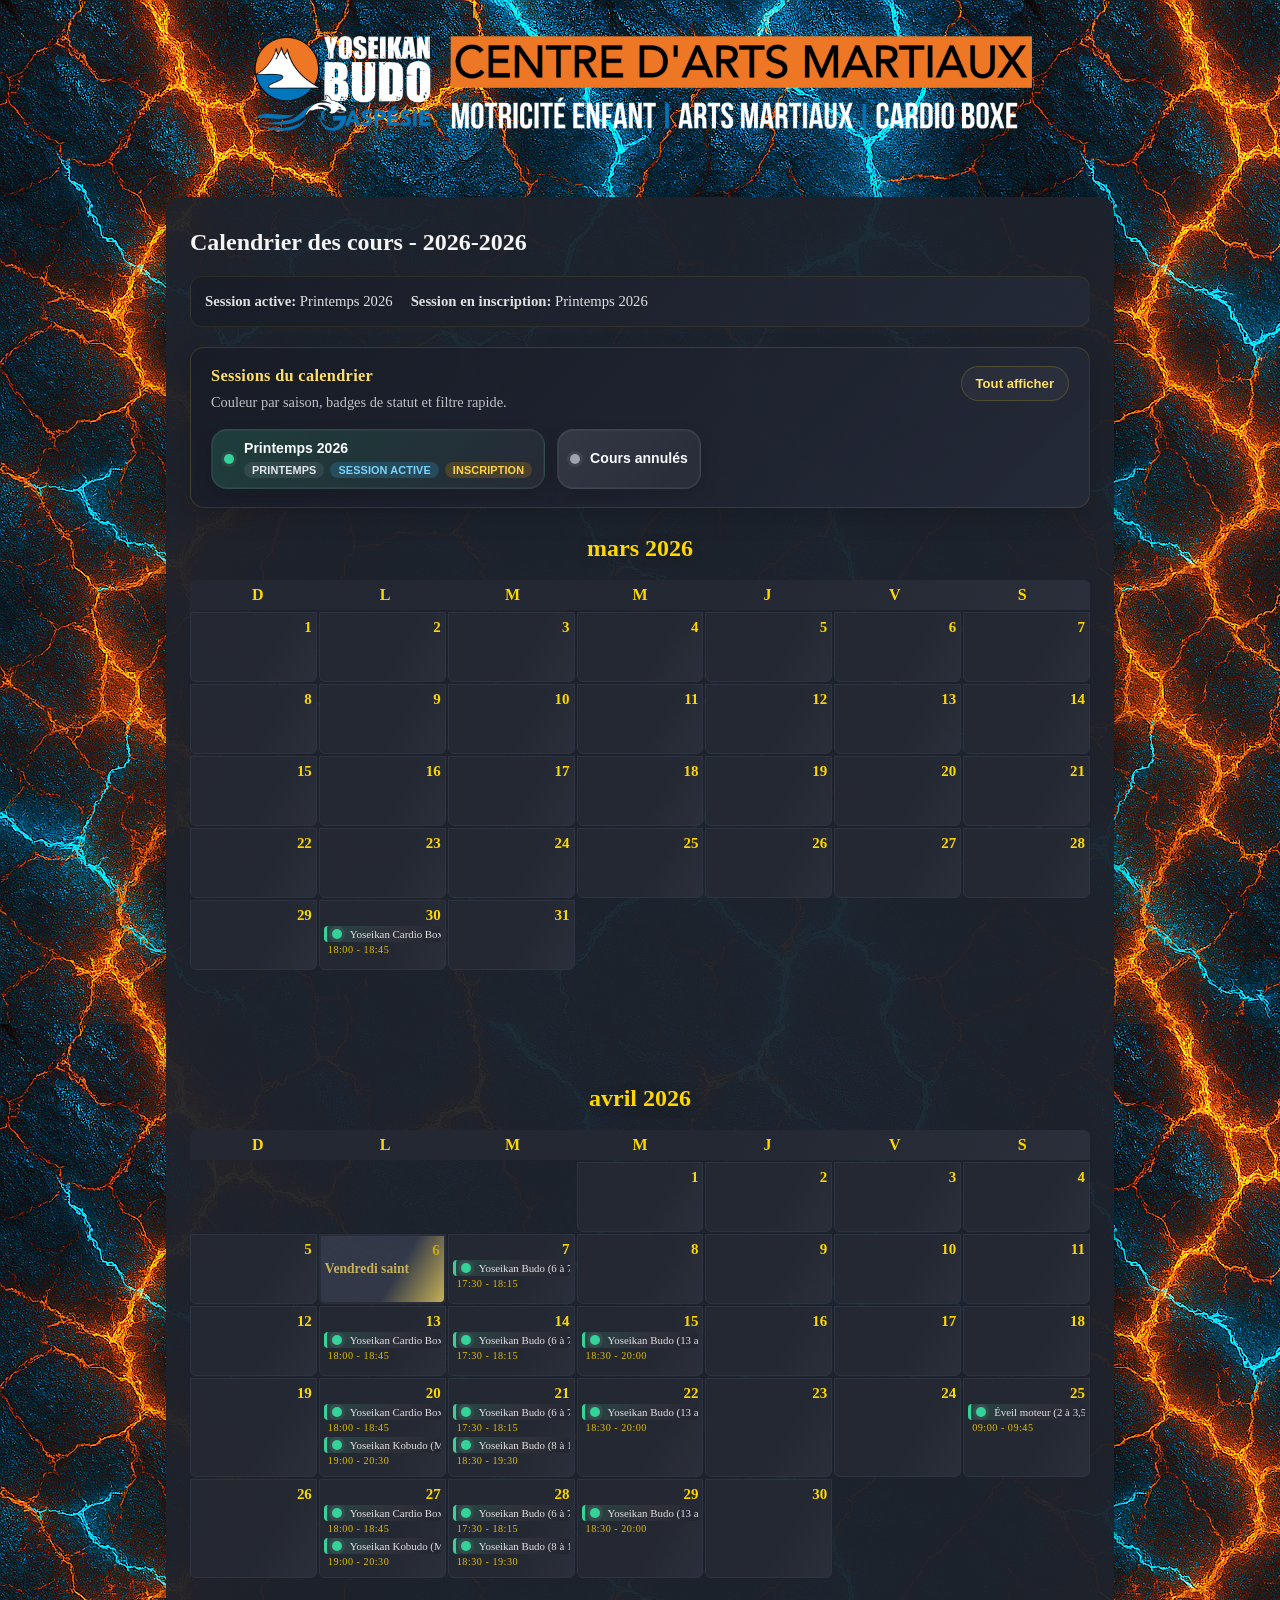
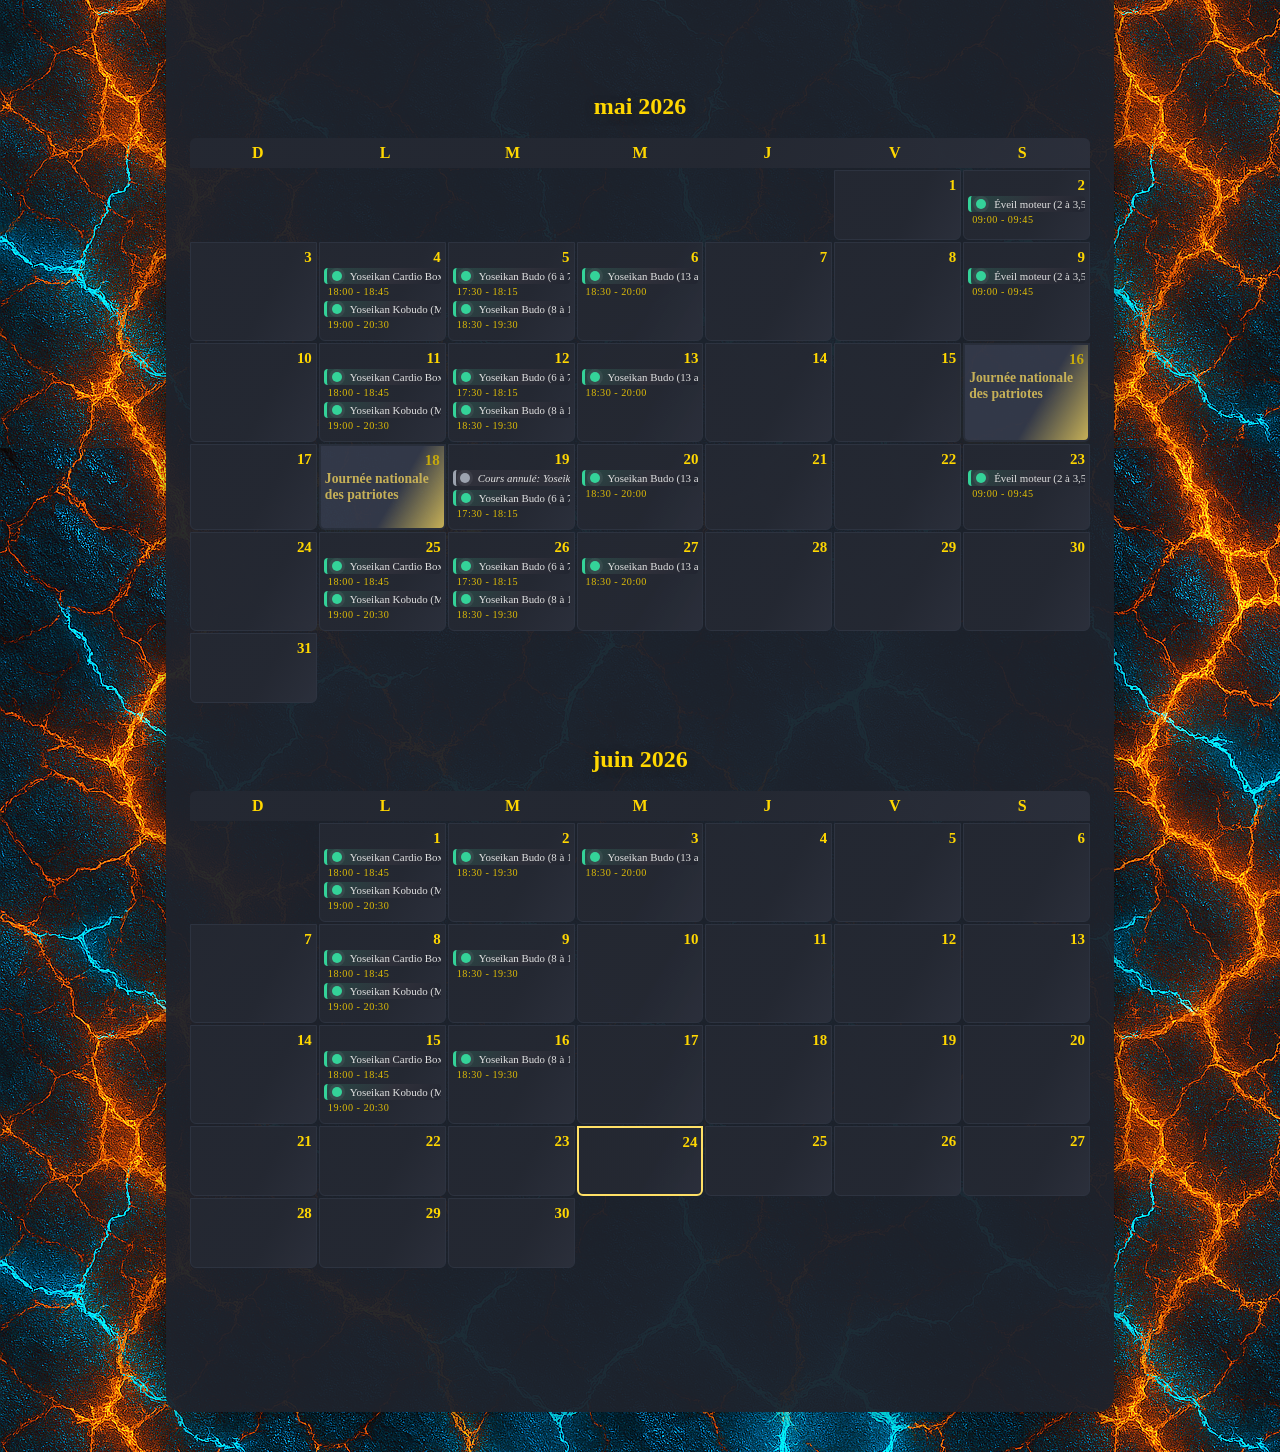
==== calendrier.html @ 29672691 "Mise à jour de la page calendrier.html" ====
<!DOCTYPE html>
<html lang="fr">
<head>
    <meta charset="UTF-8">
    <meta name="viewport" content="width=device-width, initial-scale=1">
    <title>Calendrier des cours - Printemps 2026</title>
    <link href="https://fonts.googleapis.com/css?family=Roboto:400,700&amp;display=swap" rel="stylesheet">

    <link rel="stylesheet" href="https://ybudoka.github.io/ybgaspesie/styles.css">
    <script>function showCourseModal(nomCours, heures, lieu, description) {
    const oldOverlay = document.getElementById('modal-overlay');
    if (oldOverlay) oldOverlay.remove();
    const overlay = document.createElement('div');
    overlay.id = 'modal-overlay';
    overlay.className = 'modal-overlay';
    const modal = document.createElement('div');
    modal.className = 'modal-content';
    let modalContent = '<button class="modal-close" id="modal-close-btn">&times;</button><div><h2>' + nomCours + '</h2>';
    if (heures) modalContent += '<p><strong>Heures :</strong> ' + heures + '</p>';
    if (lieu) modalContent += '<p><strong>Lieu :</strong> ' + lieu + '</p>';
    modalContent += '</div>';
    modal.innerHTML = modalContent;
    overlay.addEventListener('click', function() { overlay.remove(); });
    modal.addEventListener('click', function(e) { e.stopPropagation(); });
    setTimeout(function() {
      const closeBtn = document.getElementById('modal-close-btn');
      if (closeBtn) closeBtn.addEventListener('click', function(e) { e.stopPropagation(); overlay.remove(); });
    }, 10);
    overlay.appendChild(modal);
    document.body.appendChild(overlay);
  }</script><script>function setupCalendarLegendFilters() {
    var toggleButtons = Array.prototype.slice.call(document.querySelectorAll('.calendar-legend-toggle[data-session-slug], .calendar-legend-toggle[data-filter-type="cancelled"]'));
    var resetButton = document.querySelector('.calendar-filter-reset');
    var courseEntries = Array.prototype.slice.call(document.querySelectorAll('.course-entry[data-session-slug], .course-entry.course-entry-cancelled'));
    if (!toggleButtons.length || !courseEntries.length) return;

    var hiddenSessions = {};
    var hideCancelled = false;

    function updateFilterState() {
      toggleButtons.forEach(function(button) {
        var filterType = button.getAttribute('data-filter-type') || '';
        if (filterType === 'cancelled') {
          var cancelledVisible = !hideCancelled;
          button.classList.toggle('is-selected', cancelledVisible);
          button.classList.toggle('is-muted', !cancelledVisible);
          button.setAttribute('aria-pressed', cancelledVisible ? 'true' : 'false');
          return;
        }

        var slug = button.getAttribute('data-session-slug') || '';
        var isVisible = !hiddenSessions[slug];
        button.classList.toggle('is-selected', isVisible);
        button.classList.toggle('is-muted', !isVisible);
        button.setAttribute('aria-pressed', isVisible ? 'true' : 'false');
      });

      courseEntries.forEach(function(entry) {
        if (entry.classList.contains('course-entry-cancelled')) {
          entry.classList.toggle('session-dimmed', hideCancelled);
          return;
        }
        var slug = entry.getAttribute('data-session-slug') || '';
        var isDimmed = !!hiddenSessions[slug];
        entry.classList.toggle('session-dimmed', isDimmed);
      });
    }

    toggleButtons.forEach(function(button) {
      button.addEventListener('click', function() {
        var filterType = button.getAttribute('data-filter-type') || '';
        if (filterType === 'cancelled') {
          hideCancelled = !hideCancelled;
          updateFilterState();
          return;
        }

        var slug = button.getAttribute('data-session-slug') || '';
        hiddenSessions[slug] = !hiddenSessions[slug];
        updateFilterState();
      });
    });

    if (resetButton) {
      resetButton.addEventListener('click', function() {
        hiddenSessions = {};
        hideCancelled = false;
        updateFilterState();
      });
    }

    updateFilterState();
  }
  if (document.readyState === 'loading') {
    document.addEventListener('DOMContentLoaded', setupCalendarLegendFilters);
  } else {
    setupCalendarLegendFilters();
  }</script>
</head>
<body>
    <div style="text-align: center; margin-top: 20px;">
      <img src="baniere-site.png" alt="Logo YBG" style="max-width: 100%; height: auto; width: 100%; max-width: 800px; border-radius: 8px; box-shadow: 0 2px 12px rgba(0,0,0,0.15);">
    </div>
    <div class="container" style="position: relative; z-index: 1;">
        <h2>Calendrier des cours - 2026-2026</h2><div class="calendar-session-meta">
      <p><strong>Session active:</strong> Printemps 2026</p>
      <p><strong>Session en inscription:</strong> Printemps 2026</p>
    </div>
        <section class="calendar-legend" aria-label="Légende des sessions"><div class="calendar-legend-header"><div><h3>Sessions du calendrier</h3><p>Couleur par saison, badges de statut et filtre rapide.</p></div><button type="button" class="calendar-filter-reset">Tout afficher</button></div><div class="calendar-legend-list"><button type="button" class="calendar-legend-item calendar-legend-toggle is-selected" data-session-slug="printemps-2026" style="--session-accent:#34d399; --session-accent-soft:rgba(52, 211, 153, 0.18);" aria-pressed="true">
      <span class="calendar-legend-dot" aria-hidden="true"></span>
      <span class="calendar-legend-content">
        <span class="calendar-legend-label">Printemps 2026</span>
        <span class="calendar-legend-meta"><span class="calendar-legend-season">Printemps</span><span class="calendar-legend-badge is-active">Session active</span><span class="calendar-legend-badge is-inscription">Inscription</span></span>
      </span>
    </button><button type="button" class="calendar-legend-item calendar-legend-toggle is-selected calendar-legend-item-cancelled" data-filter-type="cancelled" aria-pressed="true">
    <span class="calendar-legend-dot" aria-hidden="true"></span>
    <span class="calendar-legend-content">
      <span class="calendar-legend-label">Cours annulés</span>
    </span>
  </button></div></section><div class="responsive-calendar"><div class="month-container">
      <h2>mars 2026</h2>
      <div class="calendar-header">
        <div>D</div><div>L</div><div>M</div><div>M</div><div>J</div><div>V</div><div>S</div>
      </div><div class="calendar-grid"><div class="calendar-cell"><div class="day-no">1</div></div><div class="calendar-cell"><div class="day-no">2</div></div><div class="calendar-cell"><div class="day-no">3</div></div><div class="calendar-cell"><div class="day-no">4</div></div><div class="calendar-cell"><div class="day-no">5</div></div><div class="calendar-cell"><div class="day-no">6</div></div><div class="calendar-cell"><div class="day-no">7</div></div><div class="calendar-cell"><div class="day-no">8</div></div><div class="calendar-cell"><div class="day-no">9</div></div><div class="calendar-cell"><div class="day-no">10</div></div><div class="calendar-cell"><div class="day-no">11</div></div><div class="calendar-cell"><div class="day-no">12</div></div><div class="calendar-cell"><div class="day-no">13</div></div><div class="calendar-cell"><div class="day-no">14</div></div><div class="calendar-cell"><div class="day-no">15</div></div><div class="calendar-cell"><div class="day-no">16</div></div><div class="calendar-cell"><div class="day-no">17</div></div><div class="calendar-cell"><div class="day-no">18</div></div><div class="calendar-cell"><div class="day-no">19</div></div><div class="calendar-cell"><div class="day-no">20</div></div><div class="calendar-cell"><div class="day-no">21</div></div><div class="calendar-cell"><div class="day-no">22</div></div><div class="calendar-cell"><div class="day-no">23</div></div><div class="calendar-cell"><div class="day-no">24</div></div><div class="calendar-cell"><div class="day-no">25</div></div><div class="calendar-cell"><div class="day-no">26</div></div><div class="calendar-cell"><div class="day-no">27</div></div><div class="calendar-cell"><div class="day-no">28</div></div><div class="calendar-cell"><div class="day-no">29</div></div><div class="calendar-cell"><div class="day-no">30</div><div class="course-list"><div class="course-entry" data-session-slug="printemps-2026">
                <div class="course-item course-item-session" style="--session-accent:#34d399; --session-accent-soft:rgba(52, 211, 153, 0.18);" title="Session: Printemps 2026">
                  <span class="course-session-dot" style="background:#34d399;" aria-hidden="true"></span>Yoseikan Cardio Boxe (13 ans +)<br>
                </div>
                <div class="course-hours">18:00 - 18:45</div>
              </div></div></div><div class="calendar-cell"><div class="day-no">31</div></div><div class="calendar-cell empty"></div><div class="calendar-cell empty"></div><div class="calendar-cell empty"></div><div class="calendar-cell empty"></div><div class="calendar-cell empty"></div><div class="calendar-cell empty"></div><div class="calendar-cell empty"></div><div class="calendar-cell empty"></div><div class="calendar-cell empty"></div><div class="calendar-cell empty"></div><div class="calendar-cell empty"></div></div></div><div class="month-container">
      <h2>avril 2026</h2>
      <div class="calendar-header">
        <div>D</div><div>L</div><div>M</div><div>M</div><div>J</div><div>V</div><div>S</div>
      </div><div class="calendar-grid"><div class="calendar-cell empty"></div><div class="calendar-cell empty"></div><div class="calendar-cell empty"></div><div class="calendar-cell"><div class="day-no">1</div></div><div class="calendar-cell"><div class="day-no">2</div></div><div class="calendar-cell"><div class="day-no">3</div></div><div class="calendar-cell"><div class="day-no">4</div></div><div class="calendar-cell"><div class="day-no">5</div></div><div class="calendar-cell holiday-note"><div class="day-no">6</div><div class="holiday-name">Vendredi saint</div></div><div class="calendar-cell"><div class="day-no">7</div><div class="course-list"><div class="course-entry" data-session-slug="printemps-2026">
                <div class="course-item course-item-session" style="--session-accent:#34d399; --session-accent-soft:rgba(52, 211, 153, 0.18);" title="Session: Printemps 2026">
                  <span class="course-session-dot" style="background:#34d399;" aria-hidden="true"></span>Yoseikan Budo (6 à 7 ans)<br>
                </div>
                <div class="course-hours">17:30 - 18:15</div>
              </div></div></div><div class="calendar-cell"><div class="day-no">8</div></div><div class="calendar-cell"><div class="day-no">9</div></div><div class="calendar-cell"><div class="day-no">10</div></div><div class="calendar-cell"><div class="day-no">11</div></div><div class="calendar-cell"><div class="day-no">12</div></div><div class="calendar-cell"><div class="day-no">13</div><div class="course-list"><div class="course-entry" data-session-slug="printemps-2026">
                <div class="course-item course-item-session" style="--session-accent:#34d399; --session-accent-soft:rgba(52, 211, 153, 0.18);" title="Session: Printemps 2026">
                  <span class="course-session-dot" style="background:#34d399;" aria-hidden="true"></span>Yoseikan Cardio Boxe (13 ans +)<br>
                </div>
                <div class="course-hours">18:00 - 18:45</div>
              </div></div></div><div class="calendar-cell"><div class="day-no">14</div><div class="course-list"><div class="course-entry" data-session-slug="printemps-2026">
                <div class="course-item course-item-session" style="--session-accent:#34d399; --session-accent-soft:rgba(52, 211, 153, 0.18);" title="Session: Printemps 2026">
                  <span class="course-session-dot" style="background:#34d399;" aria-hidden="true"></span>Yoseikan Budo (6 à 7 ans)<br>
                </div>
                <div class="course-hours">17:30 - 18:15</div>
              </div></div></div><div class="calendar-cell"><div class="day-no">15</div><div class="course-list"><div class="course-entry" data-session-slug="printemps-2026">
                <div class="course-item course-item-session" style="--session-accent:#34d399; --session-accent-soft:rgba(52, 211, 153, 0.18);" title="Session: Printemps 2026">
                  <span class="course-session-dot" style="background:#34d399;" aria-hidden="true"></span>Yoseikan Budo (13 ans +)<br>
                </div>
                <div class="course-hours">18:30 - 20:00</div>
              </div></div></div><div class="calendar-cell"><div class="day-no">16</div></div><div class="calendar-cell"><div class="day-no">17</div></div><div class="calendar-cell"><div class="day-no">18</div></div><div class="calendar-cell"><div class="day-no">19</div></div><div class="calendar-cell"><div class="day-no">20</div><div class="course-list"><div class="course-entry" data-session-slug="printemps-2026">
                <div class="course-item course-item-session" style="--session-accent:#34d399; --session-accent-soft:rgba(52, 211, 153, 0.18);" title="Session: Printemps 2026">
                  <span class="course-session-dot" style="background:#34d399;" aria-hidden="true"></span>Yoseikan Cardio Boxe (13 ans +)<br>
                </div>
                <div class="course-hours">18:00 - 18:45</div>
              </div><div class="course-entry" data-session-slug="printemps-2026">
                <div class="course-item course-item-session" style="--session-accent:#34d399; --session-accent-soft:rgba(52, 211, 153, 0.18);" title="Session: Printemps 2026">
                  <span class="course-session-dot" style="background:#34d399;" aria-hidden="true"></span>Yoseikan Kobudo (Maniement d&#039;armes) (13 ans +)<br>
                </div>
                <div class="course-hours">19:00 - 20:30</div>
              </div></div></div><div class="calendar-cell"><div class="day-no">21</div><div class="course-list"><div class="course-entry" data-session-slug="printemps-2026">
                <div class="course-item course-item-session" style="--session-accent:#34d399; --session-accent-soft:rgba(52, 211, 153, 0.18);" title="Session: Printemps 2026">
                  <span class="course-session-dot" style="background:#34d399;" aria-hidden="true"></span>Yoseikan Budo (6 à 7 ans)<br>
                </div>
                <div class="course-hours">17:30 - 18:15</div>
              </div><div class="course-entry" data-session-slug="printemps-2026">
                <div class="course-item course-item-session" style="--session-accent:#34d399; --session-accent-soft:rgba(52, 211, 153, 0.18);" title="Session: Printemps 2026">
                  <span class="course-session-dot" style="background:#34d399;" aria-hidden="true"></span>Yoseikan Budo (8 à 12 ans)<br>
                </div>
                <div class="course-hours">18:30 - 19:30</div>
              </div></div></div><div class="calendar-cell"><div class="day-no">22</div><div class="course-list"><div class="course-entry" data-session-slug="printemps-2026">
                <div class="course-item course-item-session" style="--session-accent:#34d399; --session-accent-soft:rgba(52, 211, 153, 0.18);" title="Session: Printemps 2026">
                  <span class="course-session-dot" style="background:#34d399;" aria-hidden="true"></span>Yoseikan Budo (13 ans +)<br>
                </div>
                <div class="course-hours">18:30 - 20:00</div>
              </div></div></div><div class="calendar-cell"><div class="day-no">23</div></div><div class="calendar-cell"><div class="day-no">24</div></div><div class="calendar-cell"><div class="day-no">25</div><div class="course-list"><div class="course-entry" data-session-slug="printemps-2026">
                <div class="course-item course-item-session" style="--session-accent:#34d399; --session-accent-soft:rgba(52, 211, 153, 0.18);" title="Session: Printemps 2026">
                  <span class="course-session-dot" style="background:#34d399;" aria-hidden="true"></span>Éveil moteur (2 à 3,5 ans)<br>
                </div>
                <div class="course-hours">09:00 - 09:45</div>
              </div></div></div><div class="calendar-cell"><div class="day-no">26</div></div><div class="calendar-cell"><div class="day-no">27</div><div class="course-list"><div class="course-entry" data-session-slug="printemps-2026">
                <div class="course-item course-item-session" style="--session-accent:#34d399; --session-accent-soft:rgba(52, 211, 153, 0.18);" title="Session: Printemps 2026">
                  <span class="course-session-dot" style="background:#34d399;" aria-hidden="true"></span>Yoseikan Cardio Boxe (13 ans +)<br>
                </div>
                <div class="course-hours">18:00 - 18:45</div>
              </div><div class="course-entry" data-session-slug="printemps-2026">
                <div class="course-item course-item-session" style="--session-accent:#34d399; --session-accent-soft:rgba(52, 211, 153, 0.18);" title="Session: Printemps 2026">
                  <span class="course-session-dot" style="background:#34d399;" aria-hidden="true"></span>Yoseikan Kobudo (Maniement d&#039;armes) (13 ans +)<br>
                </div>
                <div class="course-hours">19:00 - 20:30</div>
              </div></div></div><div class="calendar-cell"><div class="day-no">28</div><div class="course-list"><div class="course-entry" data-session-slug="printemps-2026">
                <div class="course-item course-item-session" style="--session-accent:#34d399; --session-accent-soft:rgba(52, 211, 153, 0.18);" title="Session: Printemps 2026">
                  <span class="course-session-dot" style="background:#34d399;" aria-hidden="true"></span>Yoseikan Budo (6 à 7 ans)<br>
                </div>
                <div class="course-hours">17:30 - 18:15</div>
              </div><div class="course-entry" data-session-slug="printemps-2026">
                <div class="course-item course-item-session" style="--session-accent:#34d399; --session-accent-soft:rgba(52, 211, 153, 0.18);" title="Session: Printemps 2026">
                  <span class="course-session-dot" style="background:#34d399;" aria-hidden="true"></span>Yoseikan Budo (8 à 12 ans)<br>
                </div>
                <div class="course-hours">18:30 - 19:30</div>
              </div></div></div><div class="calendar-cell"><div class="day-no">29</div><div class="course-list"><div class="course-entry" data-session-slug="printemps-2026">
                <div class="course-item course-item-session" style="--session-accent:#34d399; --session-accent-soft:rgba(52, 211, 153, 0.18);" title="Session: Printemps 2026">
                  <span class="course-session-dot" style="background:#34d399;" aria-hidden="true"></span>Yoseikan Budo (13 ans +)<br>
                </div>
                <div class="course-hours">18:30 - 20:00</div>
              </div></div></div><div class="calendar-cell"><div class="day-no">30</div></div><div class="calendar-cell empty"></div><div class="calendar-cell empty"></div><div class="calendar-cell empty"></div><div class="calendar-cell empty"></div><div class="calendar-cell empty"></div><div class="calendar-cell empty"></div><div class="calendar-cell empty"></div><div class="calendar-cell empty"></div><div class="calendar-cell empty"></div></div></div><div class="month-container">
      <h2>mai 2026</h2>
      <div class="calendar-header">
        <div>D</div><div>L</div><div>M</div><div>M</div><div>J</div><div>V</div><div>S</div>
      </div><div class="calendar-grid"><div class="calendar-cell empty"></div><div class="calendar-cell empty"></div><div class="calendar-cell empty"></div><div class="calendar-cell empty"></div><div class="calendar-cell empty"></div><div class="calendar-cell"><div class="day-no">1</div></div><div class="calendar-cell"><div class="day-no">2</div><div class="course-list"><div class="course-entry" data-session-slug="printemps-2026">
                <div class="course-item course-item-session" style="--session-accent:#34d399; --session-accent-soft:rgba(52, 211, 153, 0.18);" title="Session: Printemps 2026">
                  <span class="course-session-dot" style="background:#34d399;" aria-hidden="true"></span>Éveil moteur (2 à 3,5 ans)<br>
                </div>
                <div class="course-hours">09:00 - 09:45</div>
              </div></div></div><div class="calendar-cell"><div class="day-no">3</div></div><div class="calendar-cell"><div class="day-no">4</div><div class="course-list"><div class="course-entry" data-session-slug="printemps-2026">
                <div class="course-item course-item-session" style="--session-accent:#34d399; --session-accent-soft:rgba(52, 211, 153, 0.18);" title="Session: Printemps 2026">
                  <span class="course-session-dot" style="background:#34d399;" aria-hidden="true"></span>Yoseikan Cardio Boxe (13 ans +)<br>
                </div>
                <div class="course-hours">18:00 - 18:45</div>
              </div><div class="course-entry" data-session-slug="printemps-2026">
                <div class="course-item course-item-session" style="--session-accent:#34d399; --session-accent-soft:rgba(52, 211, 153, 0.18);" title="Session: Printemps 2026">
                  <span class="course-session-dot" style="background:#34d399;" aria-hidden="true"></span>Yoseikan Kobudo (Maniement d&#039;armes) (13 ans +)<br>
                </div>
                <div class="course-hours">19:00 - 20:30</div>
              </div></div></div><div class="calendar-cell"><div class="day-no">5</div><div class="course-list"><div class="course-entry" data-session-slug="printemps-2026">
                <div class="course-item course-item-session" style="--session-accent:#34d399; --session-accent-soft:rgba(52, 211, 153, 0.18);" title="Session: Printemps 2026">
                  <span class="course-session-dot" style="background:#34d399;" aria-hidden="true"></span>Yoseikan Budo (6 à 7 ans)<br>
                </div>
                <div class="course-hours">17:30 - 18:15</div>
              </div><div class="course-entry" data-session-slug="printemps-2026">
                <div class="course-item course-item-session" style="--session-accent:#34d399; --session-accent-soft:rgba(52, 211, 153, 0.18);" title="Session: Printemps 2026">
                  <span class="course-session-dot" style="background:#34d399;" aria-hidden="true"></span>Yoseikan Budo (8 à 12 ans)<br>
                </div>
                <div class="course-hours">18:30 - 19:30</div>
              </div></div></div><div class="calendar-cell"><div class="day-no">6</div><div class="course-list"><div class="course-entry" data-session-slug="printemps-2026">
                <div class="course-item course-item-session" style="--session-accent:#34d399; --session-accent-soft:rgba(52, 211, 153, 0.18);" title="Session: Printemps 2026">
                  <span class="course-session-dot" style="background:#34d399;" aria-hidden="true"></span>Yoseikan Budo (13 ans +)<br>
                </div>
                <div class="course-hours">18:30 - 20:00</div>
              </div></div></div><div class="calendar-cell"><div class="day-no">7</div></div><div class="calendar-cell"><div class="day-no">8</div></div><div class="calendar-cell"><div class="day-no">9</div><div class="course-list"><div class="course-entry" data-session-slug="printemps-2026">
                <div class="course-item course-item-session" style="--session-accent:#34d399; --session-accent-soft:rgba(52, 211, 153, 0.18);" title="Session: Printemps 2026">
                  <span class="course-session-dot" style="background:#34d399;" aria-hidden="true"></span>Éveil moteur (2 à 3,5 ans)<br>
                </div>
                <div class="course-hours">09:00 - 09:45</div>
              </div></div></div><div class="calendar-cell"><div class="day-no">10</div></div><div class="calendar-cell"><div class="day-no">11</div><div class="course-list"><div class="course-entry" data-session-slug="printemps-2026">
                <div class="course-item course-item-session" style="--session-accent:#34d399; --session-accent-soft:rgba(52, 211, 153, 0.18);" title="Session: Printemps 2026">
                  <span class="course-session-dot" style="background:#34d399;" aria-hidden="true"></span>Yoseikan Cardio Boxe (13 ans +)<br>
                </div>
                <div class="course-hours">18:00 - 18:45</div>
              </div><div class="course-entry" data-session-slug="printemps-2026">
                <div class="course-item course-item-session" style="--session-accent:#34d399; --session-accent-soft:rgba(52, 211, 153, 0.18);" title="Session: Printemps 2026">
                  <span class="course-session-dot" style="background:#34d399;" aria-hidden="true"></span>Yoseikan Kobudo (Maniement d&#039;armes) (13 ans +)<br>
                </div>
                <div class="course-hours">19:00 - 20:30</div>
              </div></div></div><div class="calendar-cell"><div class="day-no">12</div><div class="course-list"><div class="course-entry" data-session-slug="printemps-2026">
                <div class="course-item course-item-session" style="--session-accent:#34d399; --session-accent-soft:rgba(52, 211, 153, 0.18);" title="Session: Printemps 2026">
                  <span class="course-session-dot" style="background:#34d399;" aria-hidden="true"></span>Yoseikan Budo (6 à 7 ans)<br>
                </div>
                <div class="course-hours">17:30 - 18:15</div>
              </div><div class="course-entry" data-session-slug="printemps-2026">
                <div class="course-item course-item-session" style="--session-accent:#34d399; --session-accent-soft:rgba(52, 211, 153, 0.18);" title="Session: Printemps 2026">
                  <span class="course-session-dot" style="background:#34d399;" aria-hidden="true"></span>Yoseikan Budo (8 à 12 ans)<br>
                </div>
                <div class="course-hours">18:30 - 19:30</div>
              </div></div></div><div class="calendar-cell"><div class="day-no">13</div><div class="course-list"><div class="course-entry" data-session-slug="printemps-2026">
                <div class="course-item course-item-session" style="--session-accent:#34d399; --session-accent-soft:rgba(52, 211, 153, 0.18);" title="Session: Printemps 2026">
                  <span class="course-session-dot" style="background:#34d399;" aria-hidden="true"></span>Yoseikan Budo (13 ans +)<br>
                </div>
                <div class="course-hours">18:30 - 20:00</div>
              </div></div></div><div class="calendar-cell"><div class="day-no">14</div></div><div class="calendar-cell"><div class="day-no">15</div></div><div class="calendar-cell holiday-note"><div class="day-no">16</div><div class="holiday-name">Journée nationale des patriotes</div></div><div class="calendar-cell"><div class="day-no">17</div></div><div class="calendar-cell holiday-note"><div class="day-no">18</div><div class="holiday-name">Journée nationale des patriotes</div></div><div class="calendar-cell"><div class="day-no">19</div><div class="course-list"><div class="course-entry course-entry-cancelled">
                <div class="course-item course-item-cancelled">
                  <span class="course-session-dot cancelled-dot" aria-hidden="true"></span>Cours annulé: Yoseikan Budo (8 à 12 ans)
                </div>
              </div><div class="course-entry" data-session-slug="printemps-2026">
                <div class="course-item course-item-session" style="--session-accent:#34d399; --session-accent-soft:rgba(52, 211, 153, 0.18);" title="Session: Printemps 2026">
                  <span class="course-session-dot" style="background:#34d399;" aria-hidden="true"></span>Yoseikan Budo (6 à 7 ans)<br>
                </div>
                <div class="course-hours">17:30 - 18:15</div>
              </div></div></div><div class="calendar-cell"><div class="day-no">20</div><div class="course-list"><div class="course-entry" data-session-slug="printemps-2026">
                <div class="course-item course-item-session" style="--session-accent:#34d399; --session-accent-soft:rgba(52, 211, 153, 0.18);" title="Session: Printemps 2026">
                  <span class="course-session-dot" style="background:#34d399;" aria-hidden="true"></span>Yoseikan Budo (13 ans +)<br>
                </div>
                <div class="course-hours">18:30 - 20:00</div>
              </div></div></div><div class="calendar-cell"><div class="day-no">21</div></div><div class="calendar-cell"><div class="day-no">22</div></div><div class="calendar-cell"><div class="day-no">23</div><div class="course-list"><div class="course-entry" data-session-slug="printemps-2026">
                <div class="course-item course-item-session" style="--session-accent:#34d399; --session-accent-soft:rgba(52, 211, 153, 0.18);" title="Session: Printemps 2026">
                  <span class="course-session-dot" style="background:#34d399;" aria-hidden="true"></span>Éveil moteur (2 à 3,5 ans)<br>
                </div>
                <div class="course-hours">09:00 - 09:45</div>
              </div></div></div><div class="calendar-cell"><div class="day-no">24</div></div><div class="calendar-cell"><div class="day-no">25</div><div class="course-list"><div class="course-entry" data-session-slug="printemps-2026">
                <div class="course-item course-item-session" style="--session-accent:#34d399; --session-accent-soft:rgba(52, 211, 153, 0.18);" title="Session: Printemps 2026">
                  <span class="course-session-dot" style="background:#34d399;" aria-hidden="true"></span>Yoseikan Cardio Boxe (13 ans +)<br>
                </div>
                <div class="course-hours">18:00 - 18:45</div>
              </div><div class="course-entry" data-session-slug="printemps-2026">
                <div class="course-item course-item-session" style="--session-accent:#34d399; --session-accent-soft:rgba(52, 211, 153, 0.18);" title="Session: Printemps 2026">
                  <span class="course-session-dot" style="background:#34d399;" aria-hidden="true"></span>Yoseikan Kobudo (Maniement d&#039;armes) (13 ans +)<br>
                </div>
                <div class="course-hours">19:00 - 20:30</div>
              </div></div></div><div class="calendar-cell"><div class="day-no">26</div><div class="course-list"><div class="course-entry" data-session-slug="printemps-2026">
                <div class="course-item course-item-session" style="--session-accent:#34d399; --session-accent-soft:rgba(52, 211, 153, 0.18);" title="Session: Printemps 2026">
                  <span class="course-session-dot" style="background:#34d399;" aria-hidden="true"></span>Yoseikan Budo (6 à 7 ans)<br>
                </div>
                <div class="course-hours">17:30 - 18:15</div>
              </div><div class="course-entry" data-session-slug="printemps-2026">
                <div class="course-item course-item-session" style="--session-accent:#34d399; --session-accent-soft:rgba(52, 211, 153, 0.18);" title="Session: Printemps 2026">
                  <span class="course-session-dot" style="background:#34d399;" aria-hidden="true"></span>Yoseikan Budo (8 à 12 ans)<br>
                </div>
                <div class="course-hours">18:30 - 19:30</div>
              </div></div></div><div class="calendar-cell"><div class="day-no">27</div><div class="course-list"><div class="course-entry" data-session-slug="printemps-2026">
                <div class="course-item course-item-session" style="--session-accent:#34d399; --session-accent-soft:rgba(52, 211, 153, 0.18);" title="Session: Printemps 2026">
                  <span class="course-session-dot" style="background:#34d399;" aria-hidden="true"></span>Yoseikan Budo (13 ans +)<br>
                </div>
                <div class="course-hours">18:30 - 20:00</div>
              </div></div></div><div class="calendar-cell"><div class="day-no">28</div></div><div class="calendar-cell"><div class="day-no">29</div></div><div class="calendar-cell"><div class="day-no">30</div></div><div class="calendar-cell"><div class="day-no">31</div></div><div class="calendar-cell empty"></div><div class="calendar-cell empty"></div><div class="calendar-cell empty"></div><div class="calendar-cell empty"></div><div class="calendar-cell empty"></div><div class="calendar-cell empty"></div></div></div><div class="month-container">
      <h2>juin 2026</h2>
      <div class="calendar-header">
        <div>D</div><div>L</div><div>M</div><div>M</div><div>J</div><div>V</div><div>S</div>
      </div><div class="calendar-grid"><div class="calendar-cell empty"></div><div class="calendar-cell"><div class="day-no">1</div><div class="course-list"><div class="course-entry" data-session-slug="printemps-2026">
                <div class="course-item course-item-session" style="--session-accent:#34d399; --session-accent-soft:rgba(52, 211, 153, 0.18);" title="Session: Printemps 2026">
                  <span class="course-session-dot" style="background:#34d399;" aria-hidden="true"></span>Yoseikan Cardio Boxe (13 ans +)<br>
                </div>
                <div class="course-hours">18:00 - 18:45</div>
              </div><div class="course-entry" data-session-slug="printemps-2026">
                <div class="course-item course-item-session" style="--session-accent:#34d399; --session-accent-soft:rgba(52, 211, 153, 0.18);" title="Session: Printemps 2026">
                  <span class="course-session-dot" style="background:#34d399;" aria-hidden="true"></span>Yoseikan Kobudo (Maniement d&#039;armes) (13 ans +)<br>
                </div>
                <div class="course-hours">19:00 - 20:30</div>
              </div></div></div><div class="calendar-cell"><div class="day-no">2</div><div class="course-list"><div class="course-entry" data-session-slug="printemps-2026">
                <div class="course-item course-item-session" style="--session-accent:#34d399; --session-accent-soft:rgba(52, 211, 153, 0.18);" title="Session: Printemps 2026">
                  <span class="course-session-dot" style="background:#34d399;" aria-hidden="true"></span>Yoseikan Budo (8 à 12 ans)<br>
                </div>
                <div class="course-hours">18:30 - 19:30</div>
              </div></div></div><div class="calendar-cell"><div class="day-no">3</div><div class="course-list"><div class="course-entry" data-session-slug="printemps-2026">
                <div class="course-item course-item-session" style="--session-accent:#34d399; --session-accent-soft:rgba(52, 211, 153, 0.18);" title="Session: Printemps 2026">
                  <span class="course-session-dot" style="background:#34d399;" aria-hidden="true"></span>Yoseikan Budo (13 ans +)<br>
                </div>
                <div class="course-hours">18:30 - 20:00</div>
              </div></div></div><div class="calendar-cell"><div class="day-no">4</div></div><div class="calendar-cell"><div class="day-no">5</div></div><div class="calendar-cell"><div class="day-no">6</div></div><div class="calendar-cell"><div class="day-no">7</div></div><div class="calendar-cell"><div class="day-no">8</div><div class="course-list"><div class="course-entry" data-session-slug="printemps-2026">
                <div class="course-item course-item-session" style="--session-accent:#34d399; --session-accent-soft:rgba(52, 211, 153, 0.18);" title="Session: Printemps 2026">
                  <span class="course-session-dot" style="background:#34d399;" aria-hidden="true"></span>Yoseikan Cardio Boxe (13 ans +)<br>
                </div>
                <div class="course-hours">18:00 - 18:45</div>
              </div><div class="course-entry" data-session-slug="printemps-2026">
                <div class="course-item course-item-session" style="--session-accent:#34d399; --session-accent-soft:rgba(52, 211, 153, 0.18);" title="Session: Printemps 2026">
                  <span class="course-session-dot" style="background:#34d399;" aria-hidden="true"></span>Yoseikan Kobudo (Maniement d&#039;armes) (13 ans +)<br>
                </div>
                <div class="course-hours">19:00 - 20:30</div>
              </div></div></div><div class="calendar-cell"><div class="day-no">9</div><div class="course-list"><div class="course-entry" data-session-slug="printemps-2026">
                <div class="course-item course-item-session" style="--session-accent:#34d399; --session-accent-soft:rgba(52, 211, 153, 0.18);" title="Session: Printemps 2026">
                  <span class="course-session-dot" style="background:#34d399;" aria-hidden="true"></span>Yoseikan Budo (8 à 12 ans)<br>
                </div>
                <div class="course-hours">18:30 - 19:30</div>
              </div></div></div><div class="calendar-cell"><div class="day-no">10</div></div><div class="calendar-cell"><div class="day-no">11</div></div><div class="calendar-cell"><div class="day-no">12</div></div><div class="calendar-cell"><div class="day-no">13</div></div><div class="calendar-cell"><div class="day-no">14</div></div><div class="calendar-cell"><div class="day-no">15</div><div class="course-list"><div class="course-entry" data-session-slug="printemps-2026">
                <div class="course-item course-item-session" style="--session-accent:#34d399; --session-accent-soft:rgba(52, 211, 153, 0.18);" title="Session: Printemps 2026">
                  <span class="course-session-dot" style="background:#34d399;" aria-hidden="true"></span>Yoseikan Cardio Boxe (13 ans +)<br>
                </div>
                <div class="course-hours">18:00 - 18:45</div>
              </div><div class="course-entry" data-session-slug="printemps-2026">
                <div class="course-item course-item-session" style="--session-accent:#34d399; --session-accent-soft:rgba(52, 211, 153, 0.18);" title="Session: Printemps 2026">
                  <span class="course-session-dot" style="background:#34d399;" aria-hidden="true"></span>Yoseikan Kobudo (Maniement d&#039;armes) (13 ans +)<br>
                </div>
                <div class="course-hours">19:00 - 20:30</div>
              </div></div></div><div class="calendar-cell"><div class="day-no">16</div><div class="course-list"><div class="course-entry" data-session-slug="printemps-2026">
                <div class="course-item course-item-session" style="--session-accent:#34d399; --session-accent-soft:rgba(52, 211, 153, 0.18);" title="Session: Printemps 2026">
                  <span class="course-session-dot" style="background:#34d399;" aria-hidden="true"></span>Yoseikan Budo (8 à 12 ans)<br>
                </div>
                <div class="course-hours">18:30 - 19:30</div>
              </div></div></div><div class="calendar-cell"><div class="day-no">17</div></div><div class="calendar-cell"><div class="day-no">18</div></div><div class="calendar-cell"><div class="day-no">19</div></div><div class="calendar-cell"><div class="day-no">20</div></div><div class="calendar-cell"><div class="day-no">21</div></div><div class="calendar-cell"><div class="day-no">22</div></div><div class="calendar-cell"><div class="day-no">23</div></div><div class="calendar-cell today"><div class="day-no">24</div></div><div class="calendar-cell"><div class="day-no">25</div></div><div class="calendar-cell"><div class="day-no">26</div></div><div class="calendar-cell"><div class="day-no">27</div></div><div class="calendar-cell"><div class="day-no">28</div></div><div class="calendar-cell"><div class="day-no">29</div></div><div class="calendar-cell"><div class="day-no">30</div></div><div class="calendar-cell empty"></div><div class="calendar-cell empty"></div><div class="calendar-cell empty"></div><div class="calendar-cell empty"></div><div class="calendar-cell empty"></div><div class="calendar-cell empty"></div><div class="calendar-cell empty"></div><div class="calendar-cell empty"></div><div class="calendar-cell empty"></div><div class="calendar-cell empty"></div><div class="calendar-cell empty"></div></div></div></div>
    </div>

    
</body>
</html>
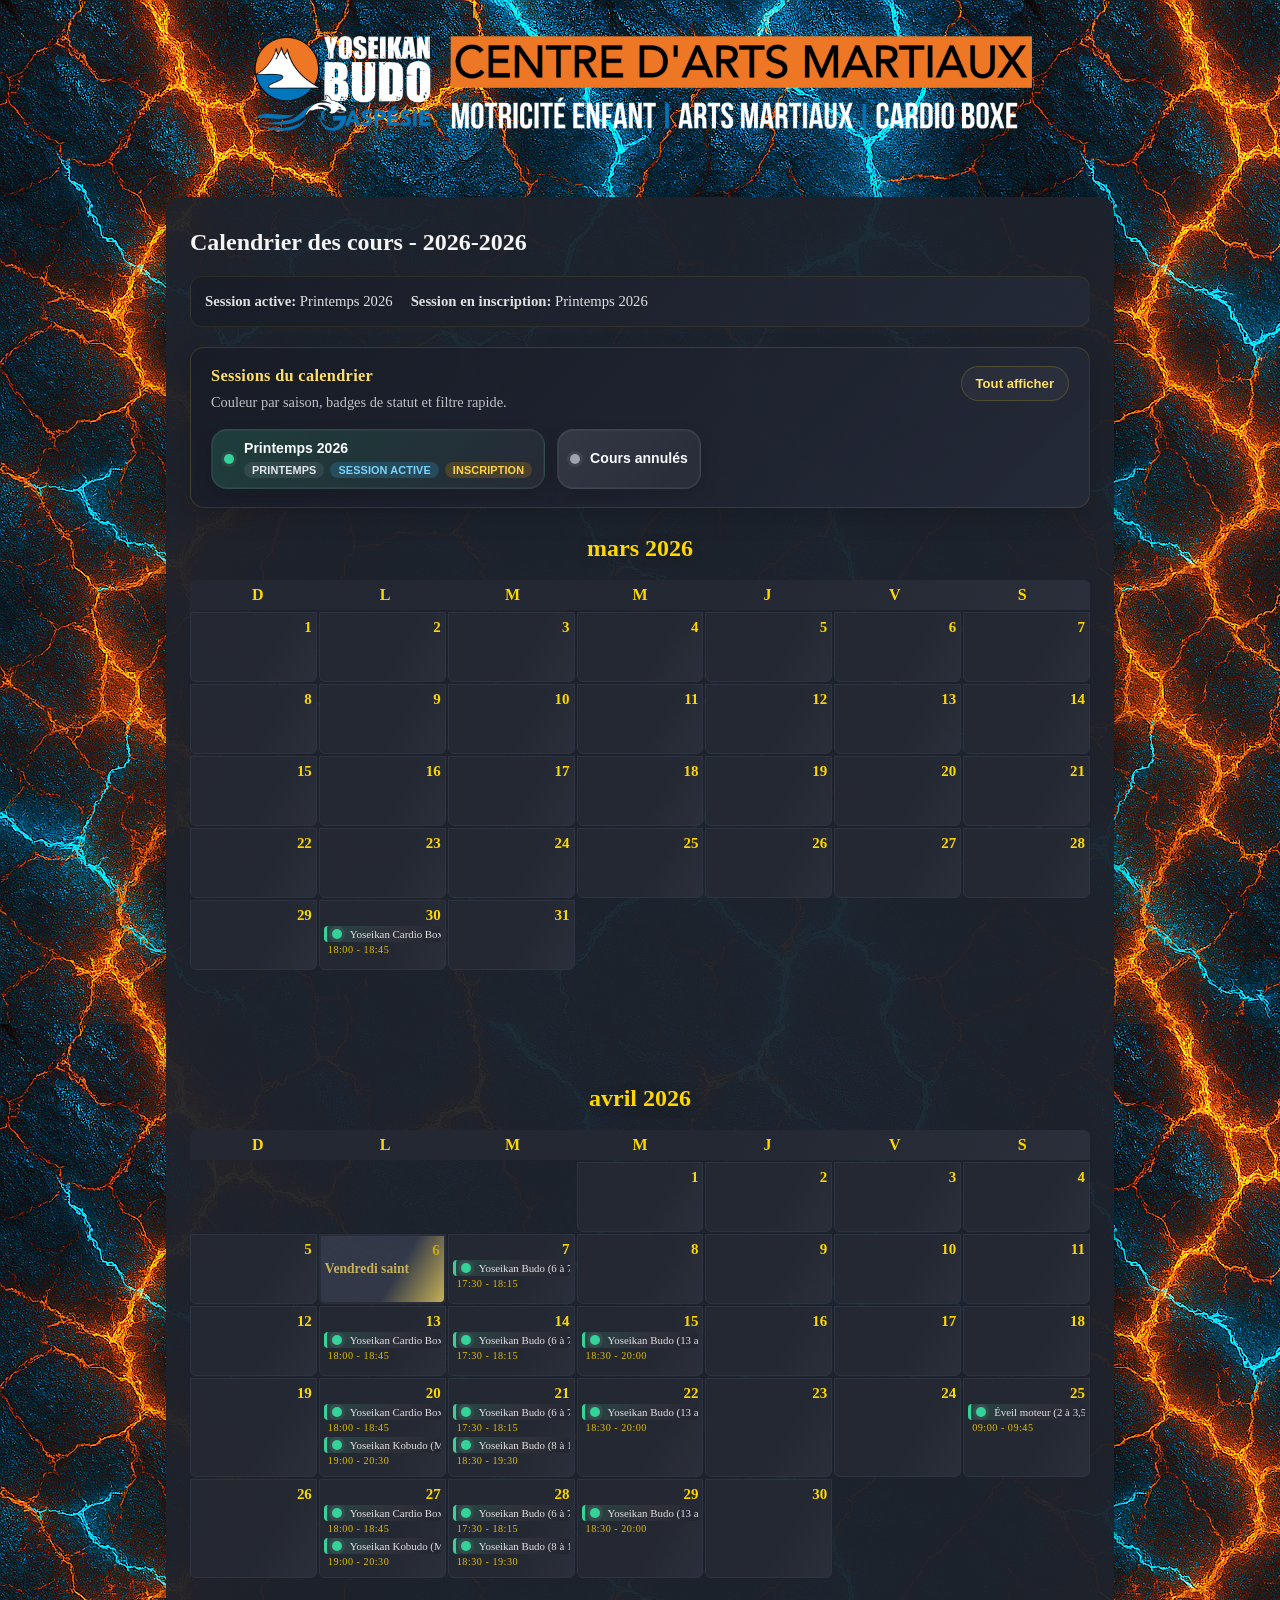
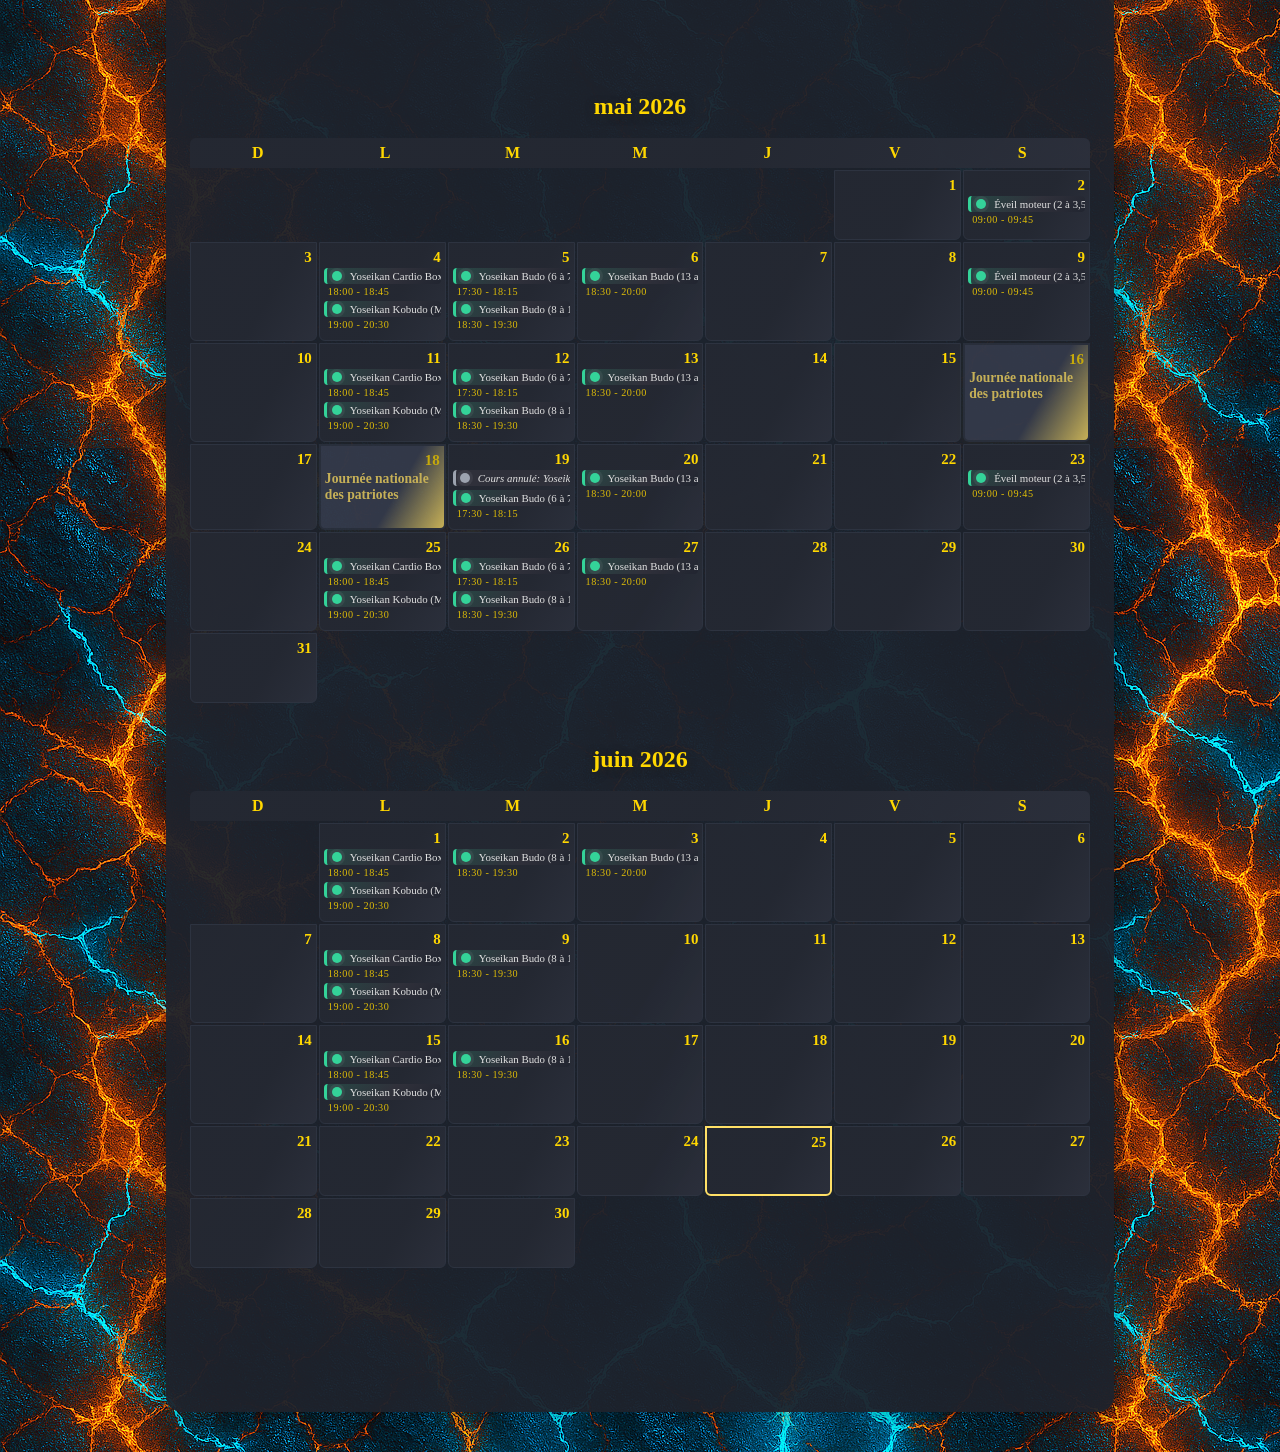
==== commit a9a67ed4: "Mise à jour de la page calendrier.html" ====
--- a/calendrier.html
+++ b/calendrier.html
@@ -367,7 +367,7 @@
                   <span class="course-session-dot" style="background:#34d399;" aria-hidden="true"></span>Yoseikan Budo (8 à 12 ans)<br>
                 </div>
                 <div class="course-hours">18:30 - 19:30</div>
-              </div></div></div><div class="calendar-cell"><div class="day-no">17</div></div><div class="calendar-cell"><div class="day-no">18</div></div><div class="calendar-cell"><div class="day-no">19</div></div><div class="calendar-cell"><div class="day-no">20</div></div><div class="calendar-cell"><div class="day-no">21</div></div><div class="calendar-cell"><div class="day-no">22</div></div><div class="calendar-cell"><div class="day-no">23</div></div><div class="calendar-cell today"><div class="day-no">24</div></div><div class="calendar-cell"><div class="day-no">25</div></div><div class="calendar-cell"><div class="day-no">26</div></div><div class="calendar-cell"><div class="day-no">27</div></div><div class="calendar-cell"><div class="day-no">28</div></div><div class="calendar-cell"><div class="day-no">29</div></div><div class="calendar-cell"><div class="day-no">30</div></div><div class="calendar-cell empty"></div><div class="calendar-cell empty"></div><div class="calendar-cell empty"></div><div class="calendar-cell empty"></div><div class="calendar-cell empty"></div><div class="calendar-cell empty"></div><div class="calendar-cell empty"></div><div class="calendar-cell empty"></div><div class="calendar-cell empty"></div><div class="calendar-cell empty"></div><div class="calendar-cell empty"></div></div></div></div>
+              </div></div></div><div class="calendar-cell"><div class="day-no">17</div></div><div class="calendar-cell"><div class="day-no">18</div></div><div class="calendar-cell"><div class="day-no">19</div></div><div class="calendar-cell"><div class="day-no">20</div></div><div class="calendar-cell"><div class="day-no">21</div></div><div class="calendar-cell"><div class="day-no">22</div></div><div class="calendar-cell"><div class="day-no">23</div></div><div class="calendar-cell"><div class="day-no">24</div></div><div class="calendar-cell today"><div class="day-no">25</div></div><div class="calendar-cell"><div class="day-no">26</div></div><div class="calendar-cell"><div class="day-no">27</div></div><div class="calendar-cell"><div class="day-no">28</div></div><div class="calendar-cell"><div class="day-no">29</div></div><div class="calendar-cell"><div class="day-no">30</div></div><div class="calendar-cell empty"></div><div class="calendar-cell empty"></div><div class="calendar-cell empty"></div><div class="calendar-cell empty"></div><div class="calendar-cell empty"></div><div class="calendar-cell empty"></div><div class="calendar-cell empty"></div><div class="calendar-cell empty"></div><div class="calendar-cell empty"></div><div class="calendar-cell empty"></div><div class="calendar-cell empty"></div></div></div></div>
     </div>
 
     
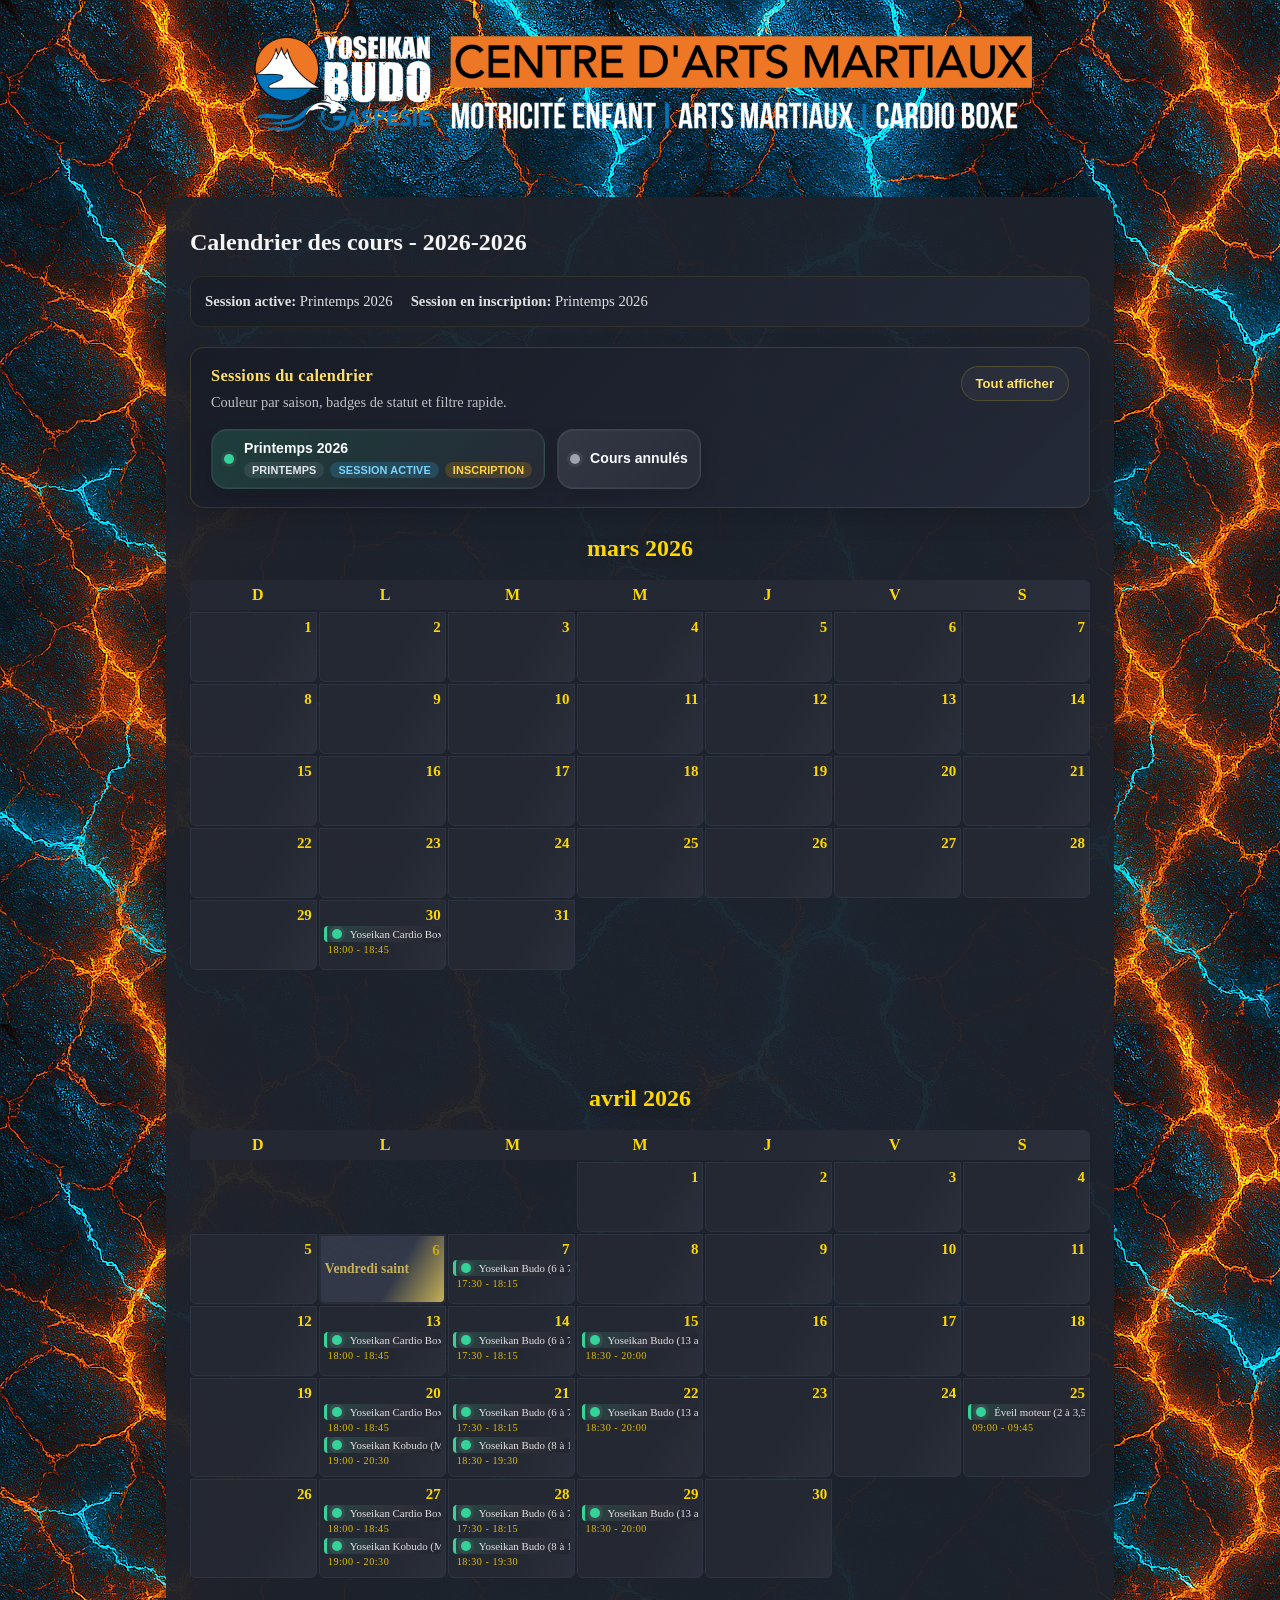
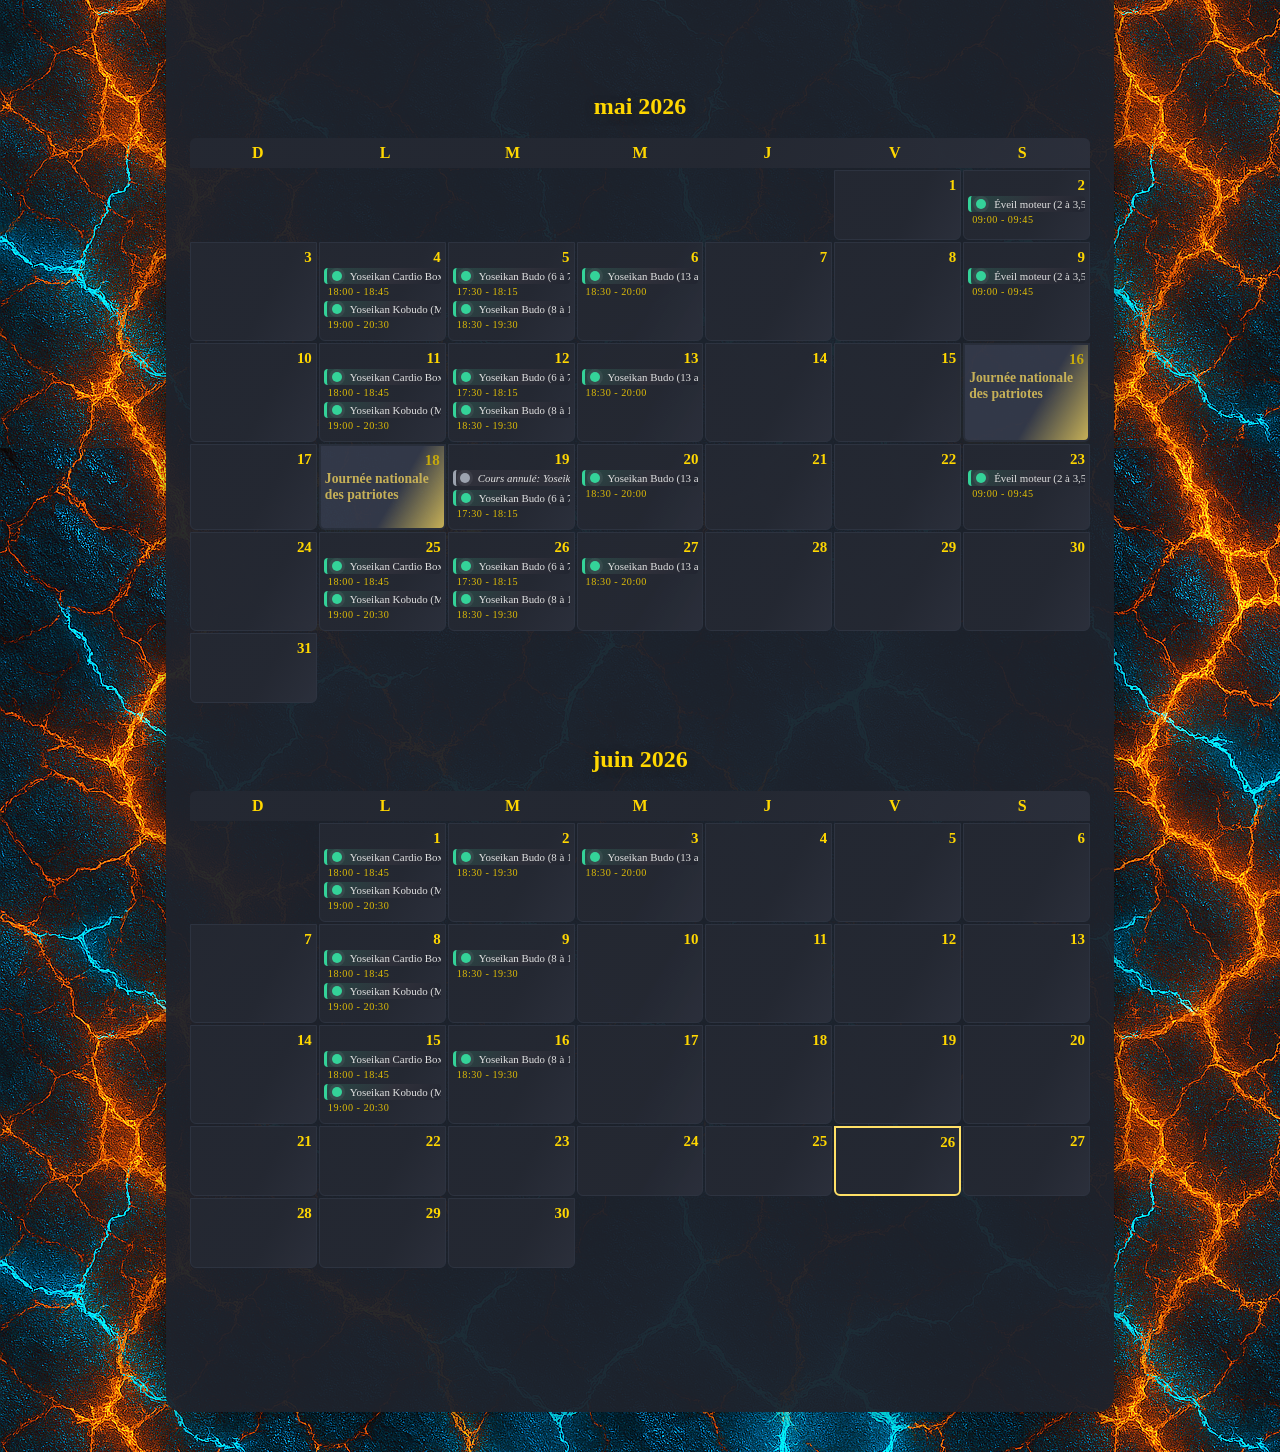
==== commit 71b47018: "Mise à jour de la page calendrier.html" ====
--- a/calendrier.html
+++ b/calendrier.html
@@ -367,7 +367,7 @@
                   <span class="course-session-dot" style="background:#34d399;" aria-hidden="true"></span>Yoseikan Budo (8 à 12 ans)<br>
                 </div>
                 <div class="course-hours">18:30 - 19:30</div>
-              </div></div></div><div class="calendar-cell"><div class="day-no">17</div></div><div class="calendar-cell"><div class="day-no">18</div></div><div class="calendar-cell"><div class="day-no">19</div></div><div class="calendar-cell"><div class="day-no">20</div></div><div class="calendar-cell"><div class="day-no">21</div></div><div class="calendar-cell"><div class="day-no">22</div></div><div class="calendar-cell"><div class="day-no">23</div></div><div class="calendar-cell"><div class="day-no">24</div></div><div class="calendar-cell today"><div class="day-no">25</div></div><div class="calendar-cell"><div class="day-no">26</div></div><div class="calendar-cell"><div class="day-no">27</div></div><div class="calendar-cell"><div class="day-no">28</div></div><div class="calendar-cell"><div class="day-no">29</div></div><div class="calendar-cell"><div class="day-no">30</div></div><div class="calendar-cell empty"></div><div class="calendar-cell empty"></div><div class="calendar-cell empty"></div><div class="calendar-cell empty"></div><div class="calendar-cell empty"></div><div class="calendar-cell empty"></div><div class="calendar-cell empty"></div><div class="calendar-cell empty"></div><div class="calendar-cell empty"></div><div class="calendar-cell empty"></div><div class="calendar-cell empty"></div></div></div></div>
+              </div></div></div><div class="calendar-cell"><div class="day-no">17</div></div><div class="calendar-cell"><div class="day-no">18</div></div><div class="calendar-cell"><div class="day-no">19</div></div><div class="calendar-cell"><div class="day-no">20</div></div><div class="calendar-cell"><div class="day-no">21</div></div><div class="calendar-cell"><div class="day-no">22</div></div><div class="calendar-cell"><div class="day-no">23</div></div><div class="calendar-cell"><div class="day-no">24</div></div><div class="calendar-cell"><div class="day-no">25</div></div><div class="calendar-cell today"><div class="day-no">26</div></div><div class="calendar-cell"><div class="day-no">27</div></div><div class="calendar-cell"><div class="day-no">28</div></div><div class="calendar-cell"><div class="day-no">29</div></div><div class="calendar-cell"><div class="day-no">30</div></div><div class="calendar-cell empty"></div><div class="calendar-cell empty"></div><div class="calendar-cell empty"></div><div class="calendar-cell empty"></div><div class="calendar-cell empty"></div><div class="calendar-cell empty"></div><div class="calendar-cell empty"></div><div class="calendar-cell empty"></div><div class="calendar-cell empty"></div><div class="calendar-cell empty"></div><div class="calendar-cell empty"></div></div></div></div>
     </div>
 
     
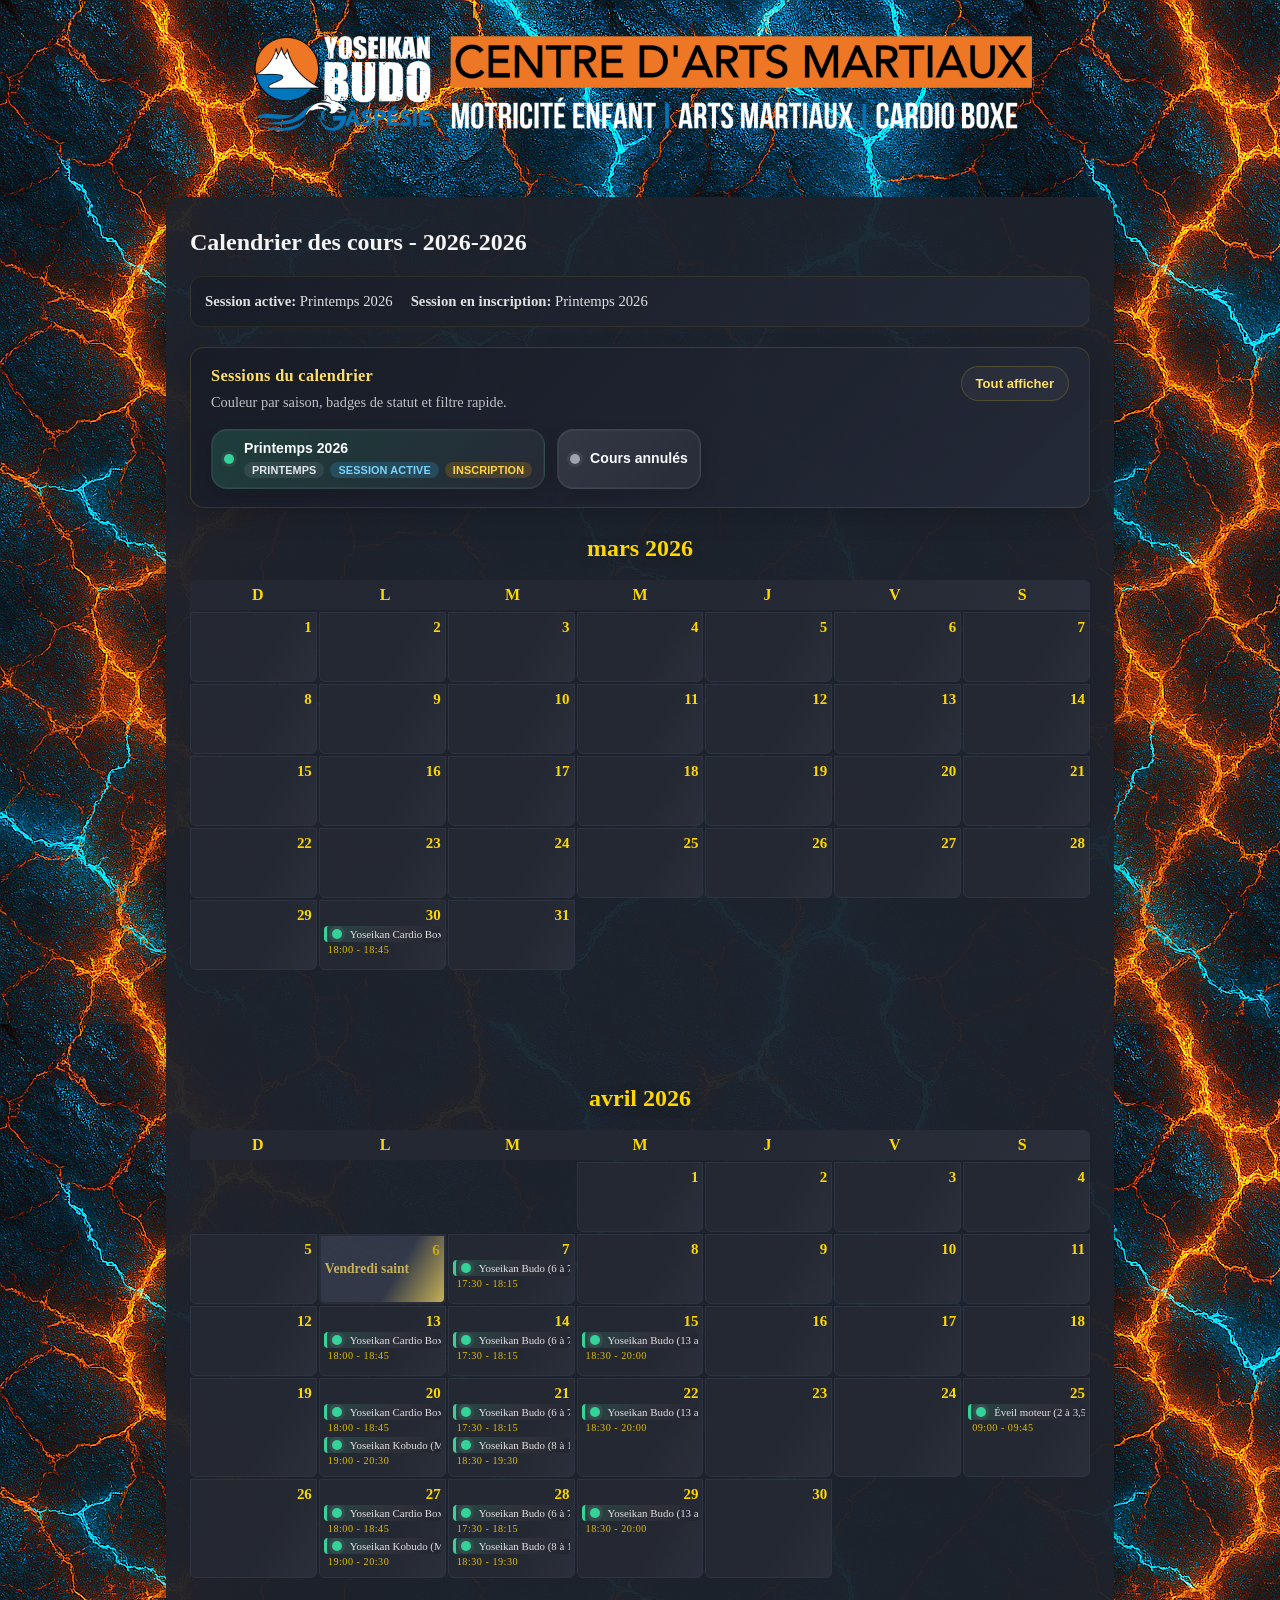
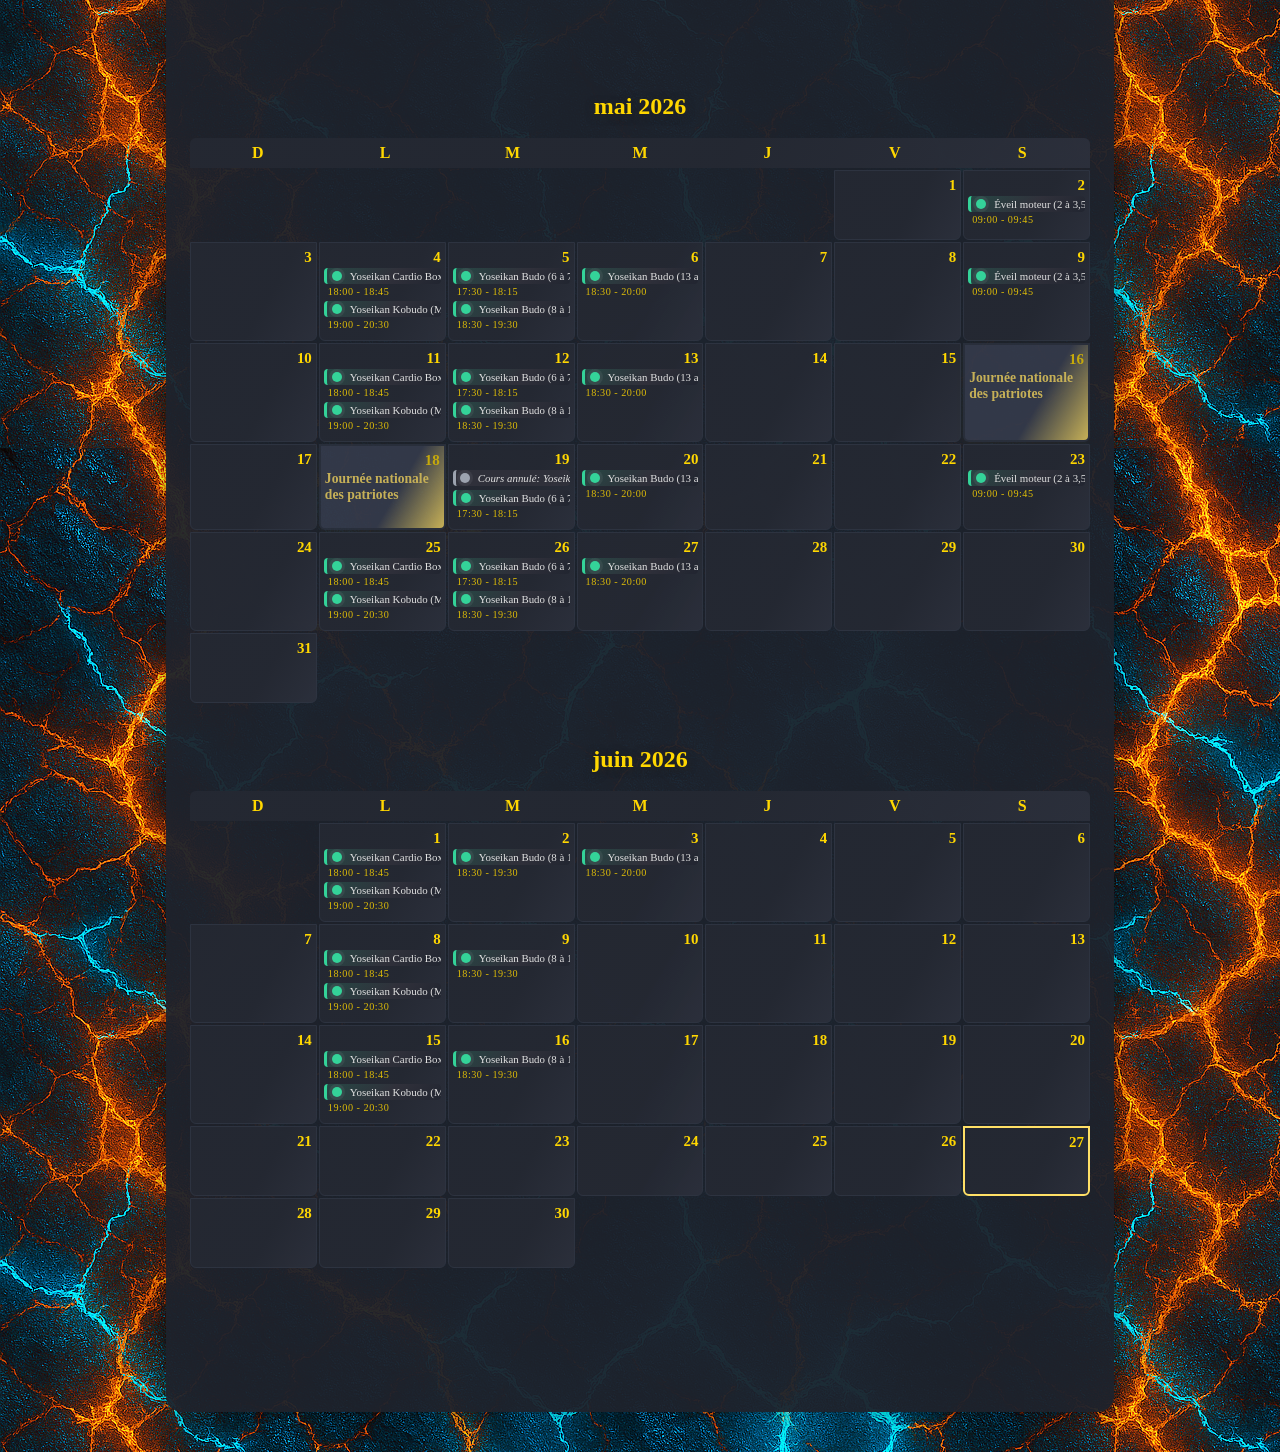
==== commit 4d62381d: "Mise à jour de la page calendrier.html" ====
--- a/calendrier.html
+++ b/calendrier.html
@@ -367,7 +367,7 @@
                   <span class="course-session-dot" style="background:#34d399;" aria-hidden="true"></span>Yoseikan Budo (8 à 12 ans)<br>
                 </div>
                 <div class="course-hours">18:30 - 19:30</div>
-              </div></div></div><div class="calendar-cell"><div class="day-no">17</div></div><div class="calendar-cell"><div class="day-no">18</div></div><div class="calendar-cell"><div class="day-no">19</div></div><div class="calendar-cell"><div class="day-no">20</div></div><div class="calendar-cell"><div class="day-no">21</div></div><div class="calendar-cell"><div class="day-no">22</div></div><div class="calendar-cell"><div class="day-no">23</div></div><div class="calendar-cell"><div class="day-no">24</div></div><div class="calendar-cell"><div class="day-no">25</div></div><div class="calendar-cell today"><div class="day-no">26</div></div><div class="calendar-cell"><div class="day-no">27</div></div><div class="calendar-cell"><div class="day-no">28</div></div><div class="calendar-cell"><div class="day-no">29</div></div><div class="calendar-cell"><div class="day-no">30</div></div><div class="calendar-cell empty"></div><div class="calendar-cell empty"></div><div class="calendar-cell empty"></div><div class="calendar-cell empty"></div><div class="calendar-cell empty"></div><div class="calendar-cell empty"></div><div class="calendar-cell empty"></div><div class="calendar-cell empty"></div><div class="calendar-cell empty"></div><div class="calendar-cell empty"></div><div class="calendar-cell empty"></div></div></div></div>
+              </div></div></div><div class="calendar-cell"><div class="day-no">17</div></div><div class="calendar-cell"><div class="day-no">18</div></div><div class="calendar-cell"><div class="day-no">19</div></div><div class="calendar-cell"><div class="day-no">20</div></div><div class="calendar-cell"><div class="day-no">21</div></div><div class="calendar-cell"><div class="day-no">22</div></div><div class="calendar-cell"><div class="day-no">23</div></div><div class="calendar-cell"><div class="day-no">24</div></div><div class="calendar-cell"><div class="day-no">25</div></div><div class="calendar-cell"><div class="day-no">26</div></div><div class="calendar-cell today"><div class="day-no">27</div></div><div class="calendar-cell"><div class="day-no">28</div></div><div class="calendar-cell"><div class="day-no">29</div></div><div class="calendar-cell"><div class="day-no">30</div></div><div class="calendar-cell empty"></div><div class="calendar-cell empty"></div><div class="calendar-cell empty"></div><div class="calendar-cell empty"></div><div class="calendar-cell empty"></div><div class="calendar-cell empty"></div><div class="calendar-cell empty"></div><div class="calendar-cell empty"></div><div class="calendar-cell empty"></div><div class="calendar-cell empty"></div><div class="calendar-cell empty"></div></div></div></div>
     </div>
 
     
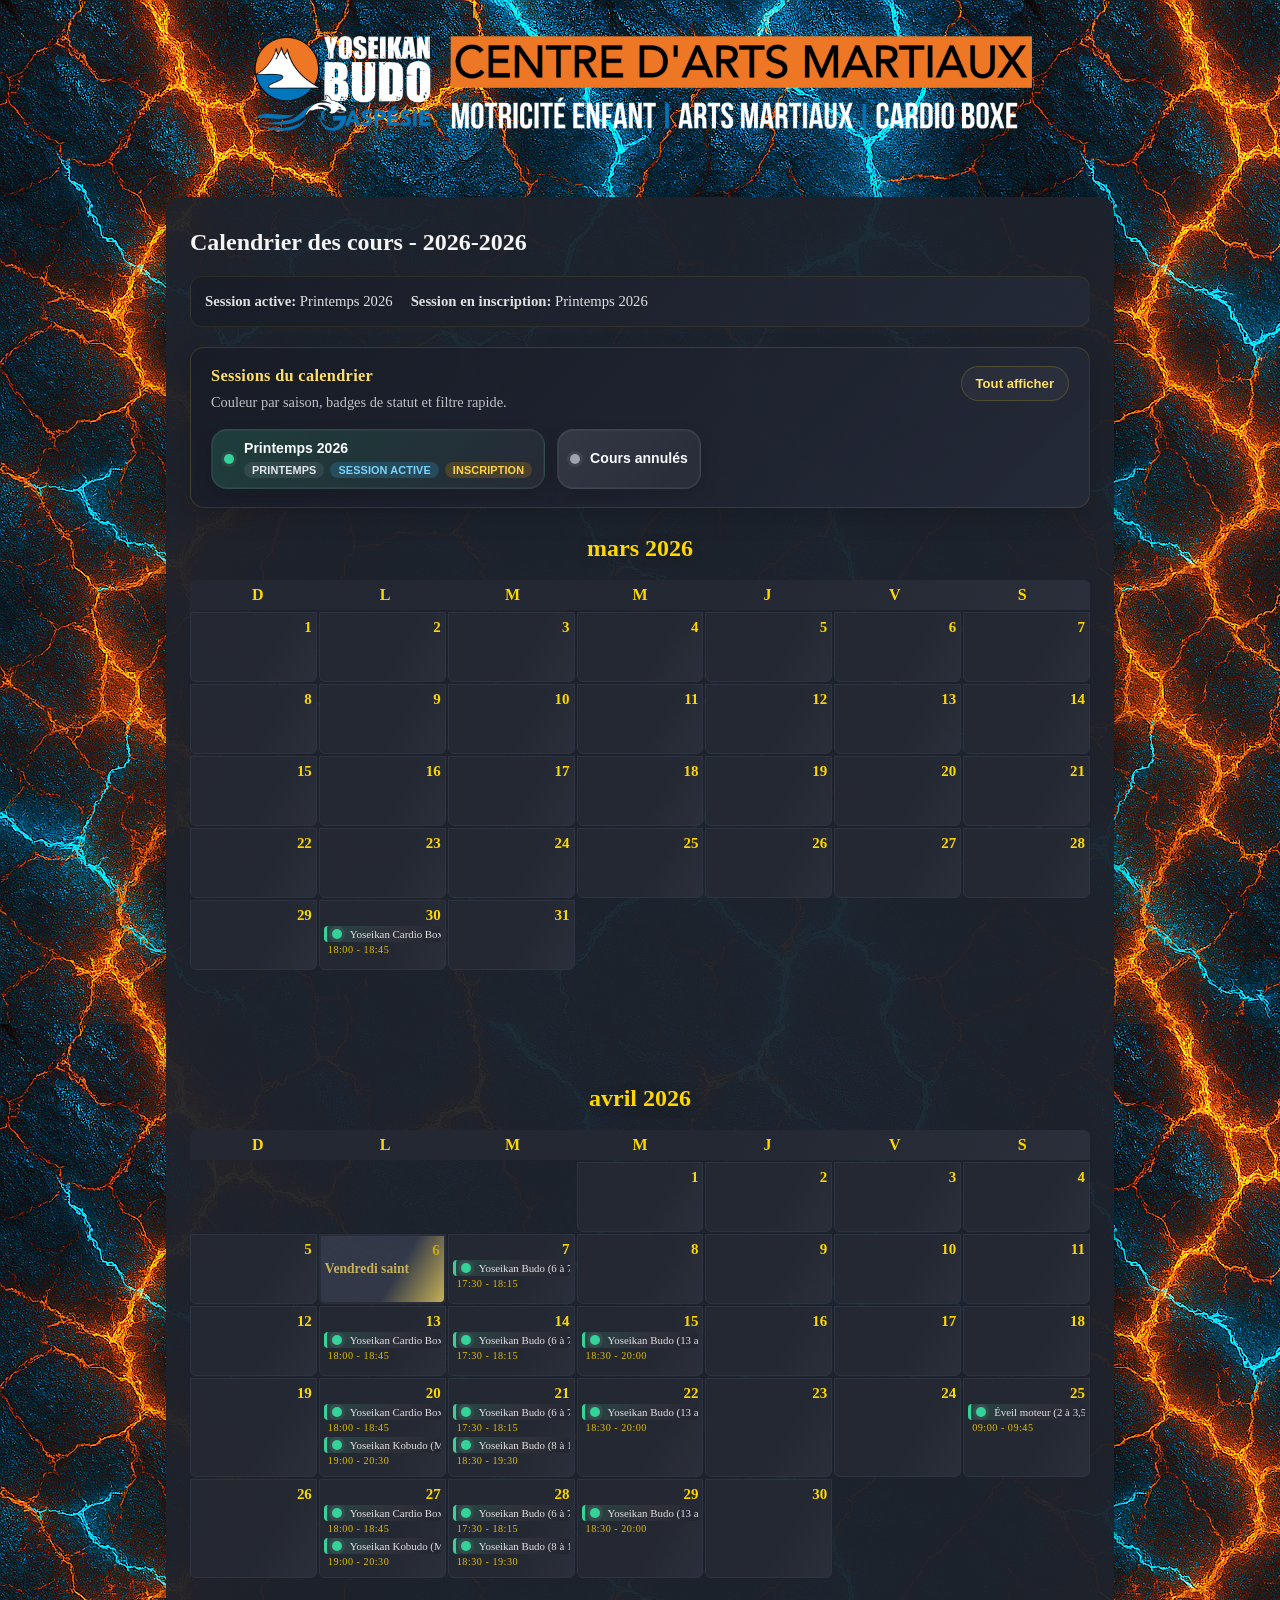
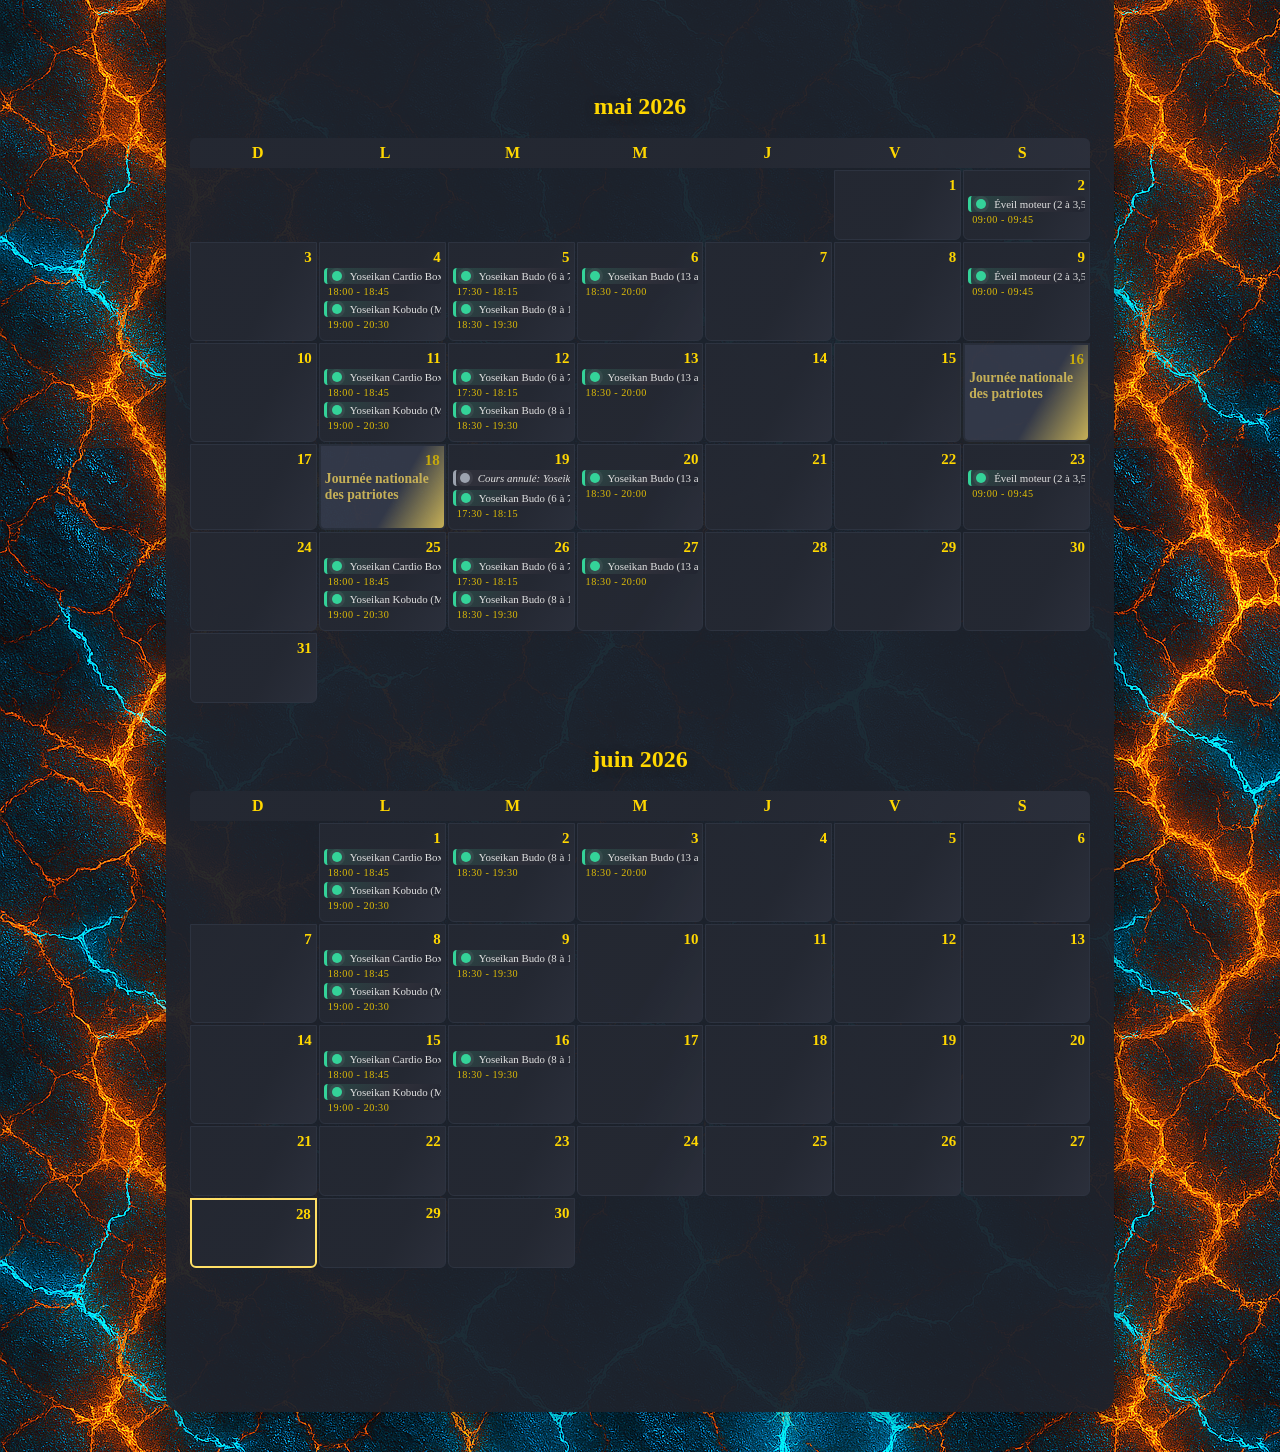
==== commit 78251b9d: "Mise à jour de la page calendrier.html" ====
--- a/calendrier.html
+++ b/calendrier.html
@@ -367,7 +367,7 @@
                   <span class="course-session-dot" style="background:#34d399;" aria-hidden="true"></span>Yoseikan Budo (8 à 12 ans)<br>
                 </div>
                 <div class="course-hours">18:30 - 19:30</div>
-              </div></div></div><div class="calendar-cell"><div class="day-no">17</div></div><div class="calendar-cell"><div class="day-no">18</div></div><div class="calendar-cell"><div class="day-no">19</div></div><div class="calendar-cell"><div class="day-no">20</div></div><div class="calendar-cell"><div class="day-no">21</div></div><div class="calendar-cell"><div class="day-no">22</div></div><div class="calendar-cell"><div class="day-no">23</div></div><div class="calendar-cell"><div class="day-no">24</div></div><div class="calendar-cell"><div class="day-no">25</div></div><div class="calendar-cell"><div class="day-no">26</div></div><div class="calendar-cell today"><div class="day-no">27</div></div><div class="calendar-cell"><div class="day-no">28</div></div><div class="calendar-cell"><div class="day-no">29</div></div><div class="calendar-cell"><div class="day-no">30</div></div><div class="calendar-cell empty"></div><div class="calendar-cell empty"></div><div class="calendar-cell empty"></div><div class="calendar-cell empty"></div><div class="calendar-cell empty"></div><div class="calendar-cell empty"></div><div class="calendar-cell empty"></div><div class="calendar-cell empty"></div><div class="calendar-cell empty"></div><div class="calendar-cell empty"></div><div class="calendar-cell empty"></div></div></div></div>
+              </div></div></div><div class="calendar-cell"><div class="day-no">17</div></div><div class="calendar-cell"><div class="day-no">18</div></div><div class="calendar-cell"><div class="day-no">19</div></div><div class="calendar-cell"><div class="day-no">20</div></div><div class="calendar-cell"><div class="day-no">21</div></div><div class="calendar-cell"><div class="day-no">22</div></div><div class="calendar-cell"><div class="day-no">23</div></div><div class="calendar-cell"><div class="day-no">24</div></div><div class="calendar-cell"><div class="day-no">25</div></div><div class="calendar-cell"><div class="day-no">26</div></div><div class="calendar-cell"><div class="day-no">27</div></div><div class="calendar-cell today"><div class="day-no">28</div></div><div class="calendar-cell"><div class="day-no">29</div></div><div class="calendar-cell"><div class="day-no">30</div></div><div class="calendar-cell empty"></div><div class="calendar-cell empty"></div><div class="calendar-cell empty"></div><div class="calendar-cell empty"></div><div class="calendar-cell empty"></div><div class="calendar-cell empty"></div><div class="calendar-cell empty"></div><div class="calendar-cell empty"></div><div class="calendar-cell empty"></div><div class="calendar-cell empty"></div><div class="calendar-cell empty"></div></div></div></div>
     </div>
 
     
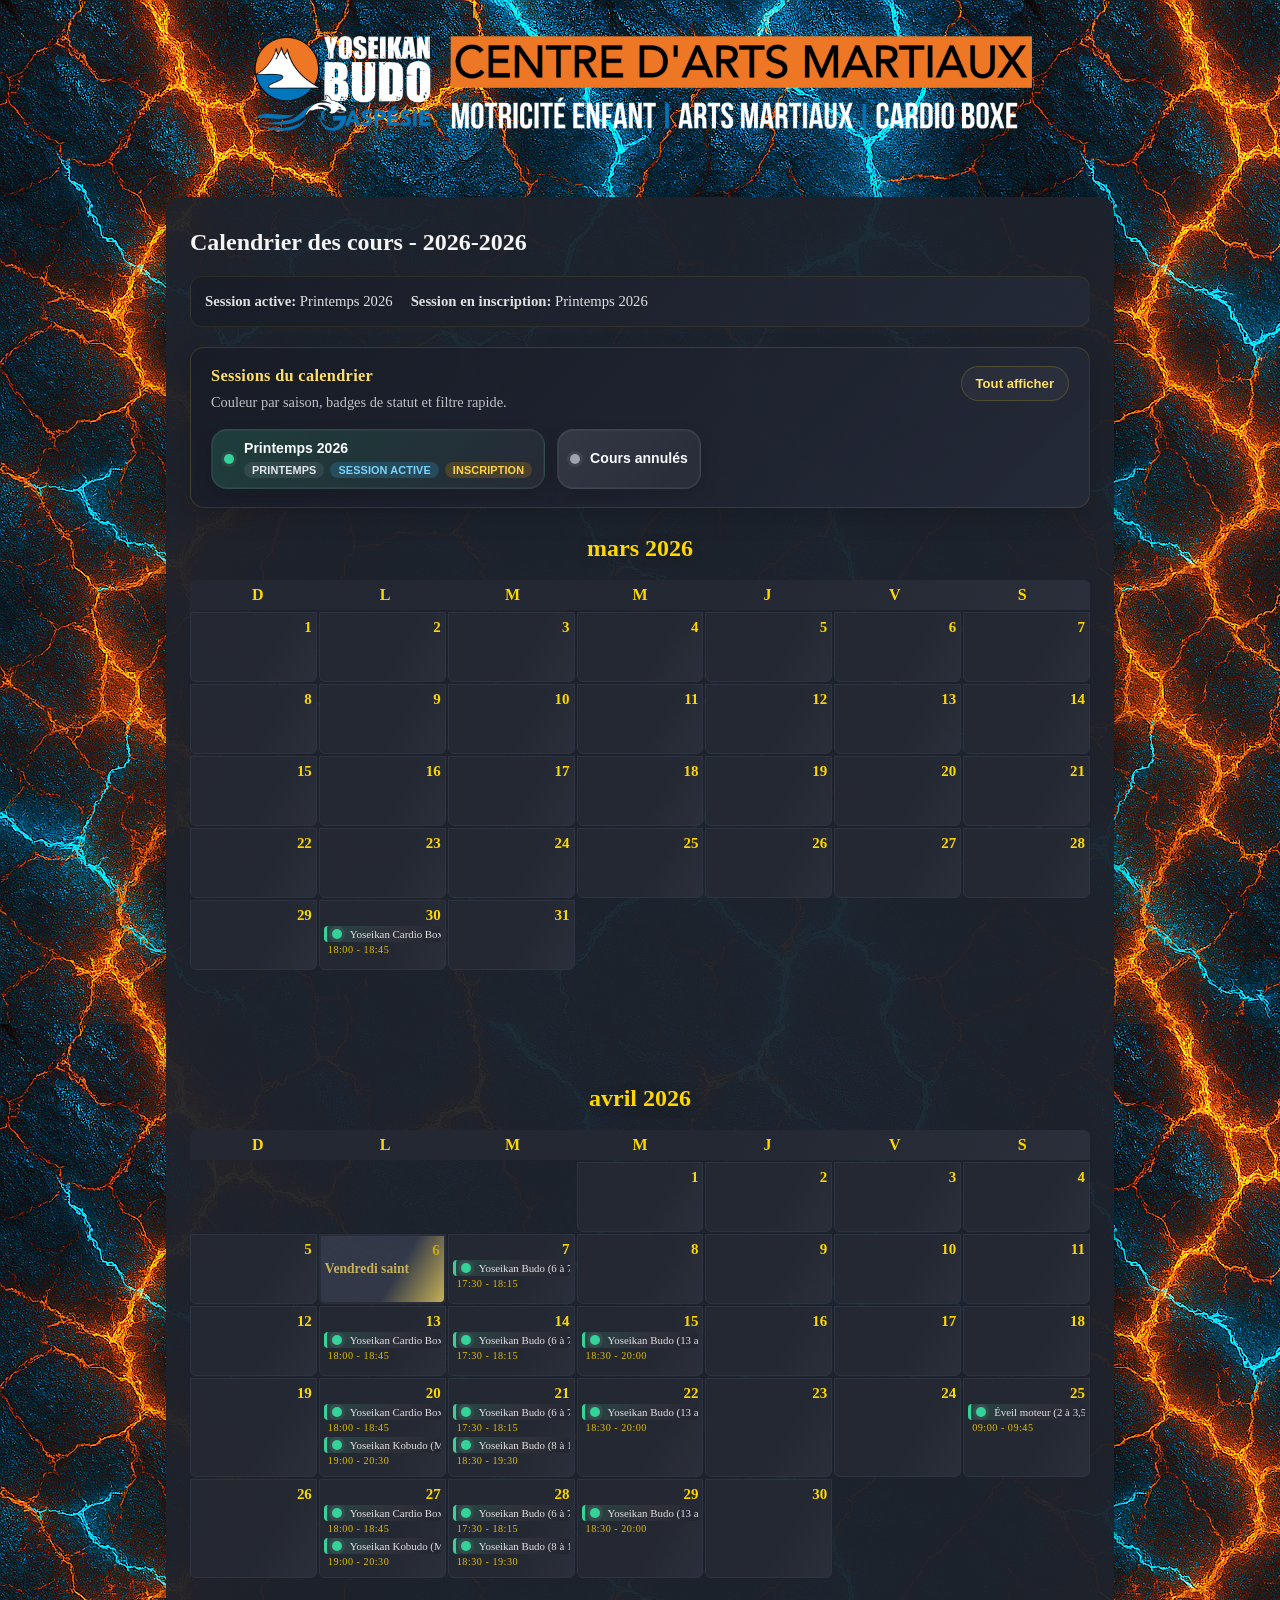
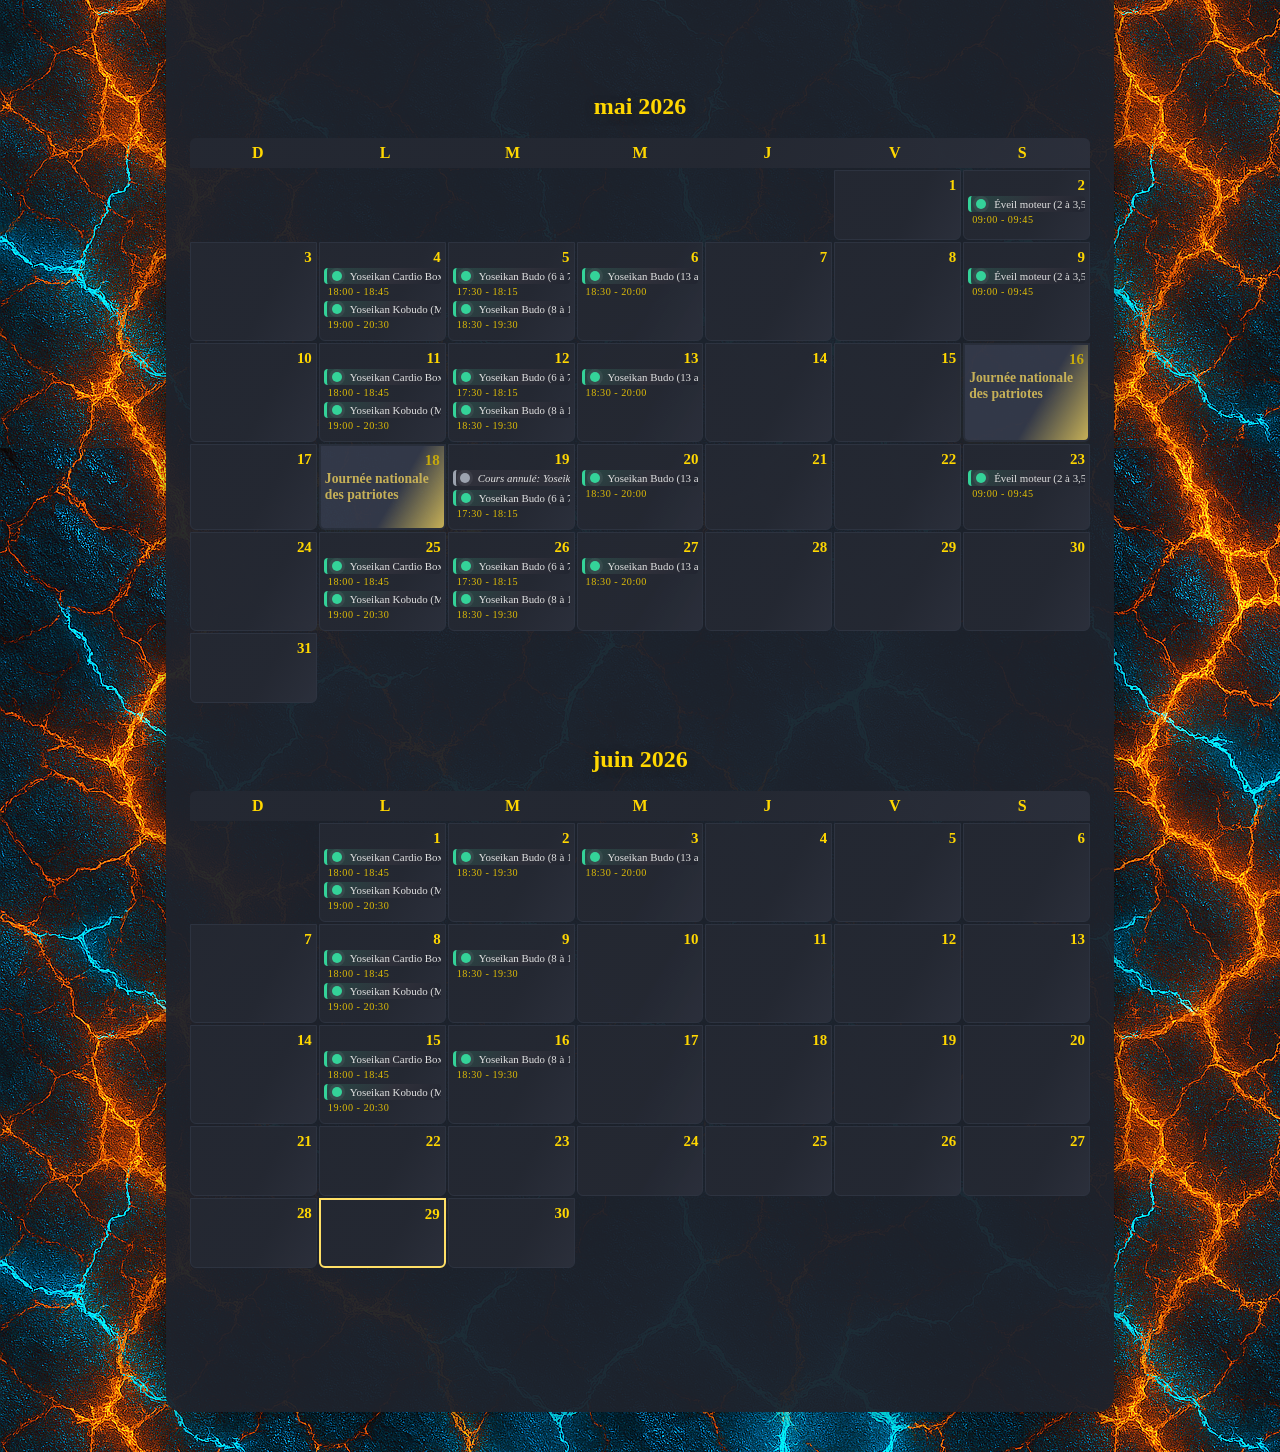
==== commit 0846e08e: "Mise à jour de la page calendrier.html" ====
--- a/calendrier.html
+++ b/calendrier.html
@@ -367,7 +367,7 @@
                   <span class="course-session-dot" style="background:#34d399;" aria-hidden="true"></span>Yoseikan Budo (8 à 12 ans)<br>
                 </div>
                 <div class="course-hours">18:30 - 19:30</div>
-              </div></div></div><div class="calendar-cell"><div class="day-no">17</div></div><div class="calendar-cell"><div class="day-no">18</div></div><div class="calendar-cell"><div class="day-no">19</div></div><div class="calendar-cell"><div class="day-no">20</div></div><div class="calendar-cell"><div class="day-no">21</div></div><div class="calendar-cell"><div class="day-no">22</div></div><div class="calendar-cell"><div class="day-no">23</div></div><div class="calendar-cell"><div class="day-no">24</div></div><div class="calendar-cell"><div class="day-no">25</div></div><div class="calendar-cell"><div class="day-no">26</div></div><div class="calendar-cell"><div class="day-no">27</div></div><div class="calendar-cell today"><div class="day-no">28</div></div><div class="calendar-cell"><div class="day-no">29</div></div><div class="calendar-cell"><div class="day-no">30</div></div><div class="calendar-cell empty"></div><div class="calendar-cell empty"></div><div class="calendar-cell empty"></div><div class="calendar-cell empty"></div><div class="calendar-cell empty"></div><div class="calendar-cell empty"></div><div class="calendar-cell empty"></div><div class="calendar-cell empty"></div><div class="calendar-cell empty"></div><div class="calendar-cell empty"></div><div class="calendar-cell empty"></div></div></div></div>
+              </div></div></div><div class="calendar-cell"><div class="day-no">17</div></div><div class="calendar-cell"><div class="day-no">18</div></div><div class="calendar-cell"><div class="day-no">19</div></div><div class="calendar-cell"><div class="day-no">20</div></div><div class="calendar-cell"><div class="day-no">21</div></div><div class="calendar-cell"><div class="day-no">22</div></div><div class="calendar-cell"><div class="day-no">23</div></div><div class="calendar-cell"><div class="day-no">24</div></div><div class="calendar-cell"><div class="day-no">25</div></div><div class="calendar-cell"><div class="day-no">26</div></div><div class="calendar-cell"><div class="day-no">27</div></div><div class="calendar-cell"><div class="day-no">28</div></div><div class="calendar-cell today"><div class="day-no">29</div></div><div class="calendar-cell"><div class="day-no">30</div></div><div class="calendar-cell empty"></div><div class="calendar-cell empty"></div><div class="calendar-cell empty"></div><div class="calendar-cell empty"></div><div class="calendar-cell empty"></div><div class="calendar-cell empty"></div><div class="calendar-cell empty"></div><div class="calendar-cell empty"></div><div class="calendar-cell empty"></div><div class="calendar-cell empty"></div><div class="calendar-cell empty"></div></div></div></div>
     </div>
 
     
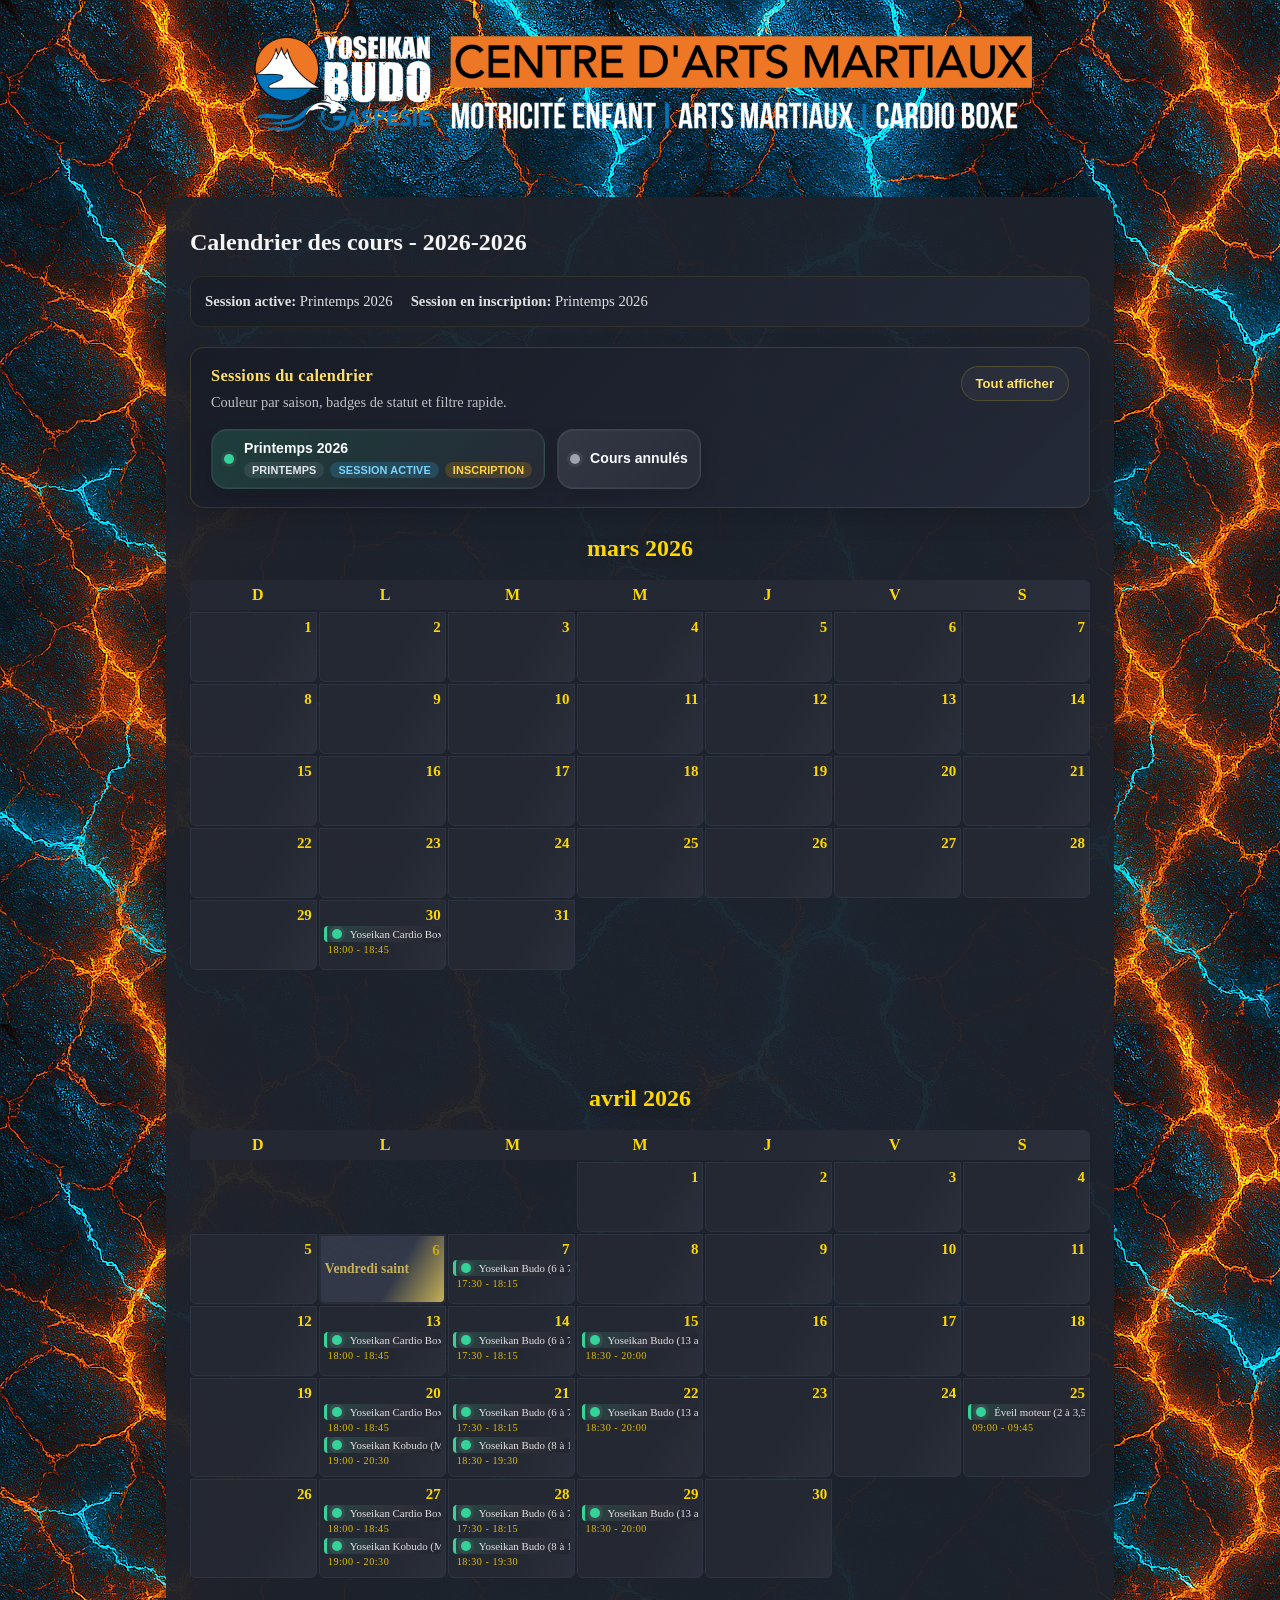
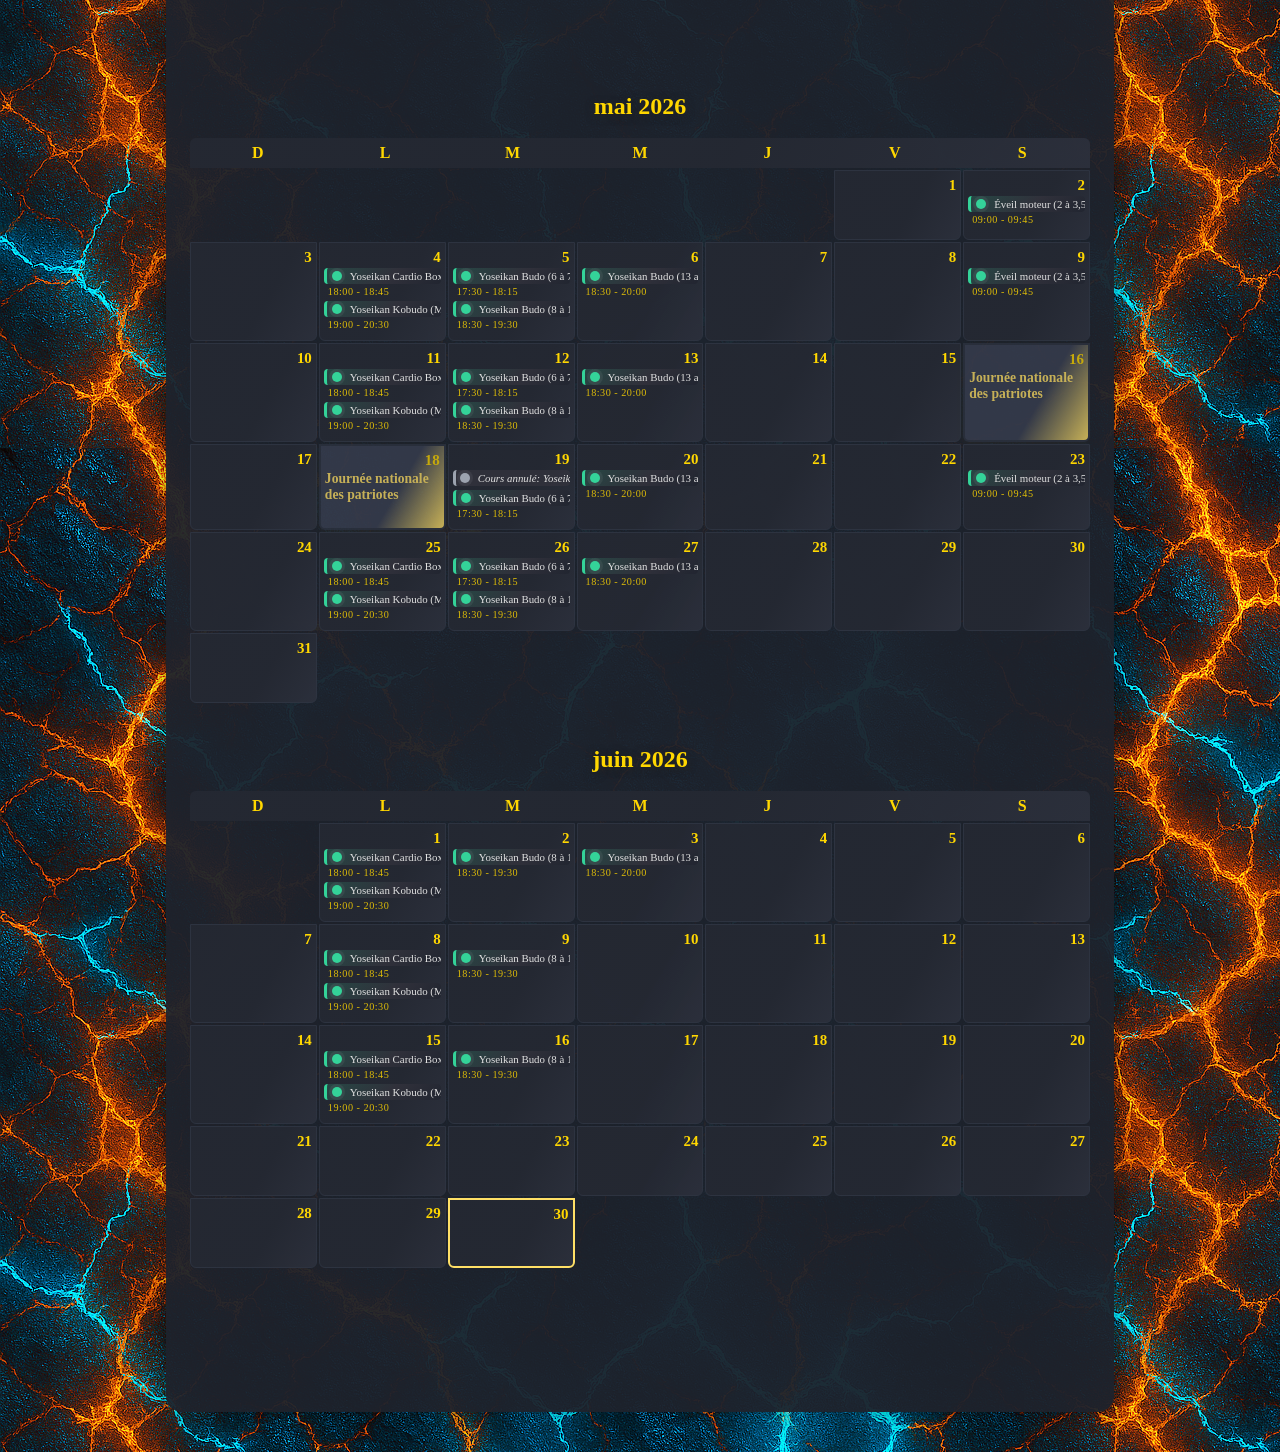
==== commit 249531a1: "Mise à jour de la page calendrier.html" ====
--- a/calendrier.html
+++ b/calendrier.html
@@ -367,7 +367,7 @@
                   <span class="course-session-dot" style="background:#34d399;" aria-hidden="true"></span>Yoseikan Budo (8 à 12 ans)<br>
                 </div>
                 <div class="course-hours">18:30 - 19:30</div>
-              </div></div></div><div class="calendar-cell"><div class="day-no">17</div></div><div class="calendar-cell"><div class="day-no">18</div></div><div class="calendar-cell"><div class="day-no">19</div></div><div class="calendar-cell"><div class="day-no">20</div></div><div class="calendar-cell"><div class="day-no">21</div></div><div class="calendar-cell"><div class="day-no">22</div></div><div class="calendar-cell"><div class="day-no">23</div></div><div class="calendar-cell"><div class="day-no">24</div></div><div class="calendar-cell"><div class="day-no">25</div></div><div class="calendar-cell"><div class="day-no">26</div></div><div class="calendar-cell"><div class="day-no">27</div></div><div class="calendar-cell"><div class="day-no">28</div></div><div class="calendar-cell today"><div class="day-no">29</div></div><div class="calendar-cell"><div class="day-no">30</div></div><div class="calendar-cell empty"></div><div class="calendar-cell empty"></div><div class="calendar-cell empty"></div><div class="calendar-cell empty"></div><div class="calendar-cell empty"></div><div class="calendar-cell empty"></div><div class="calendar-cell empty"></div><div class="calendar-cell empty"></div><div class="calendar-cell empty"></div><div class="calendar-cell empty"></div><div class="calendar-cell empty"></div></div></div></div>
+              </div></div></div><div class="calendar-cell"><div class="day-no">17</div></div><div class="calendar-cell"><div class="day-no">18</div></div><div class="calendar-cell"><div class="day-no">19</div></div><div class="calendar-cell"><div class="day-no">20</div></div><div class="calendar-cell"><div class="day-no">21</div></div><div class="calendar-cell"><div class="day-no">22</div></div><div class="calendar-cell"><div class="day-no">23</div></div><div class="calendar-cell"><div class="day-no">24</div></div><div class="calendar-cell"><div class="day-no">25</div></div><div class="calendar-cell"><div class="day-no">26</div></div><div class="calendar-cell"><div class="day-no">27</div></div><div class="calendar-cell"><div class="day-no">28</div></div><div class="calendar-cell"><div class="day-no">29</div></div><div class="calendar-cell today"><div class="day-no">30</div></div><div class="calendar-cell empty"></div><div class="calendar-cell empty"></div><div class="calendar-cell empty"></div><div class="calendar-cell empty"></div><div class="calendar-cell empty"></div><div class="calendar-cell empty"></div><div class="calendar-cell empty"></div><div class="calendar-cell empty"></div><div class="calendar-cell empty"></div><div class="calendar-cell empty"></div><div class="calendar-cell empty"></div></div></div></div>
     </div>
 
     
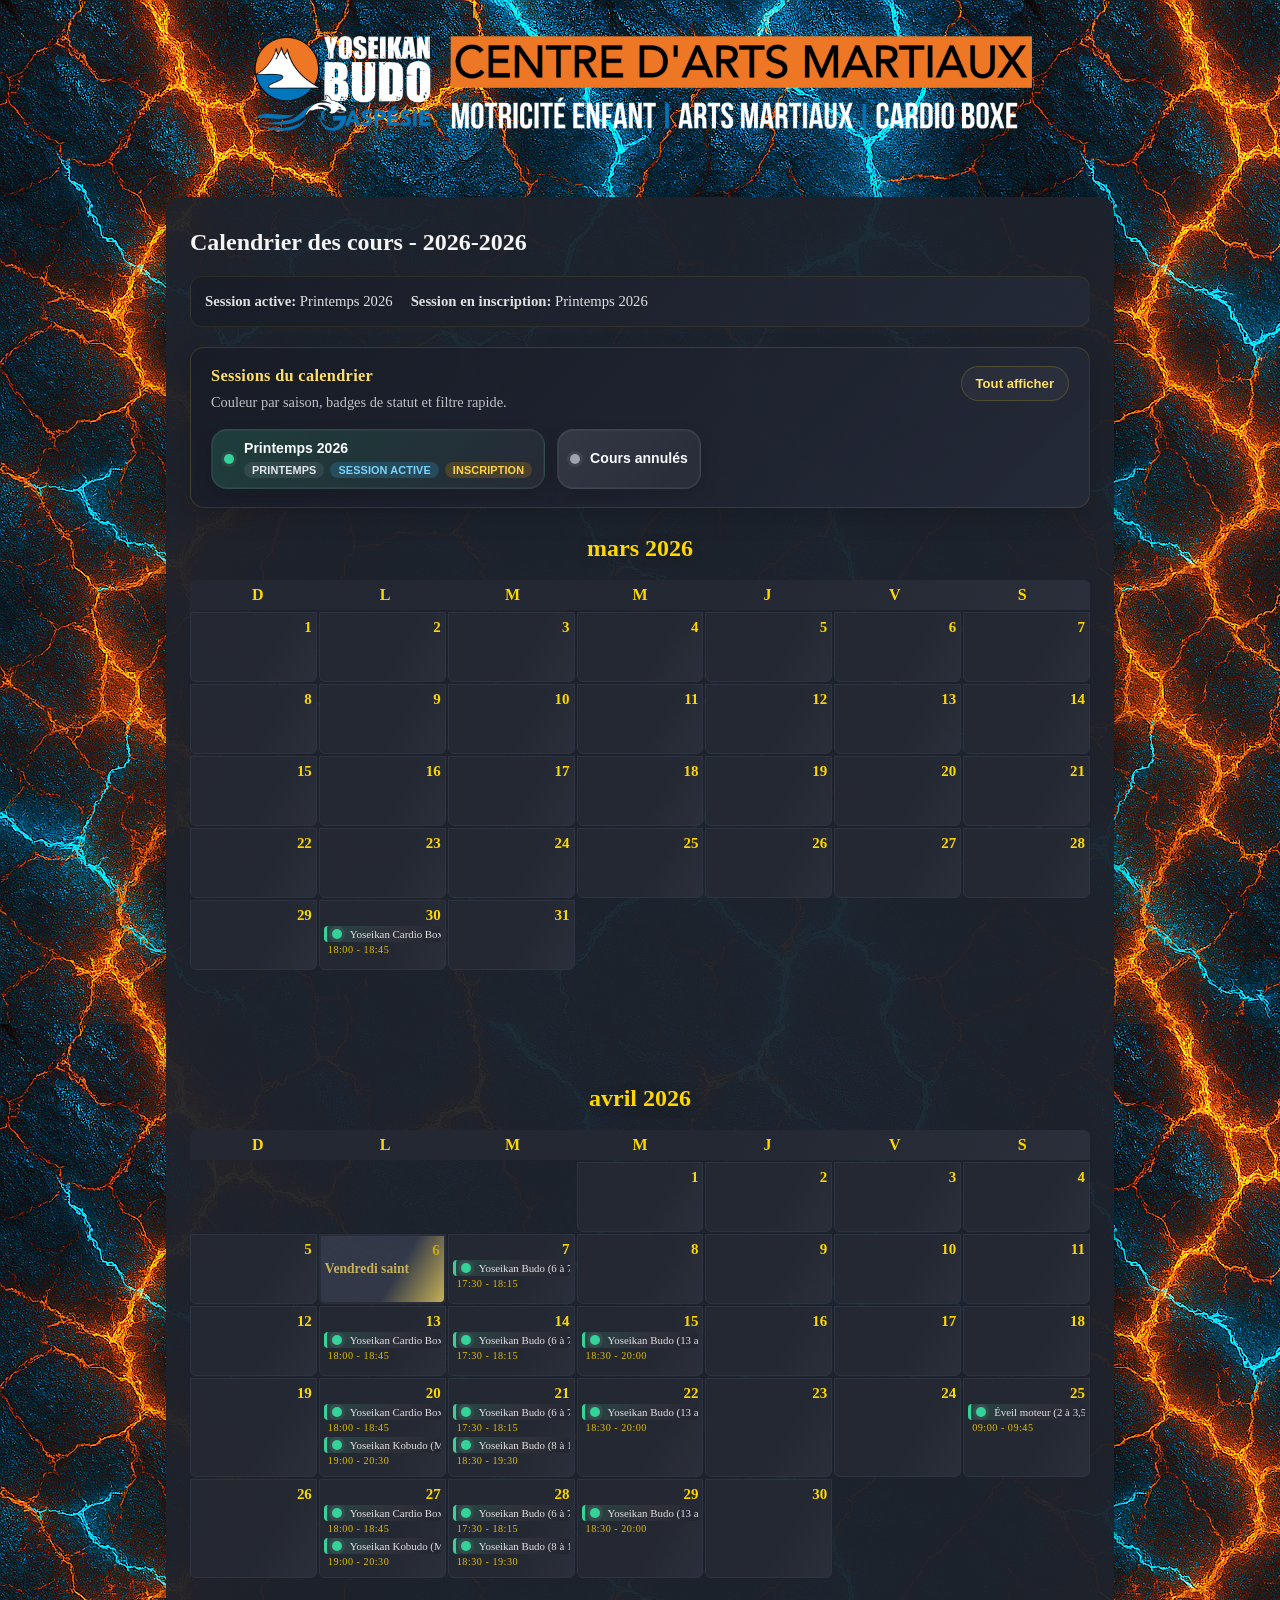
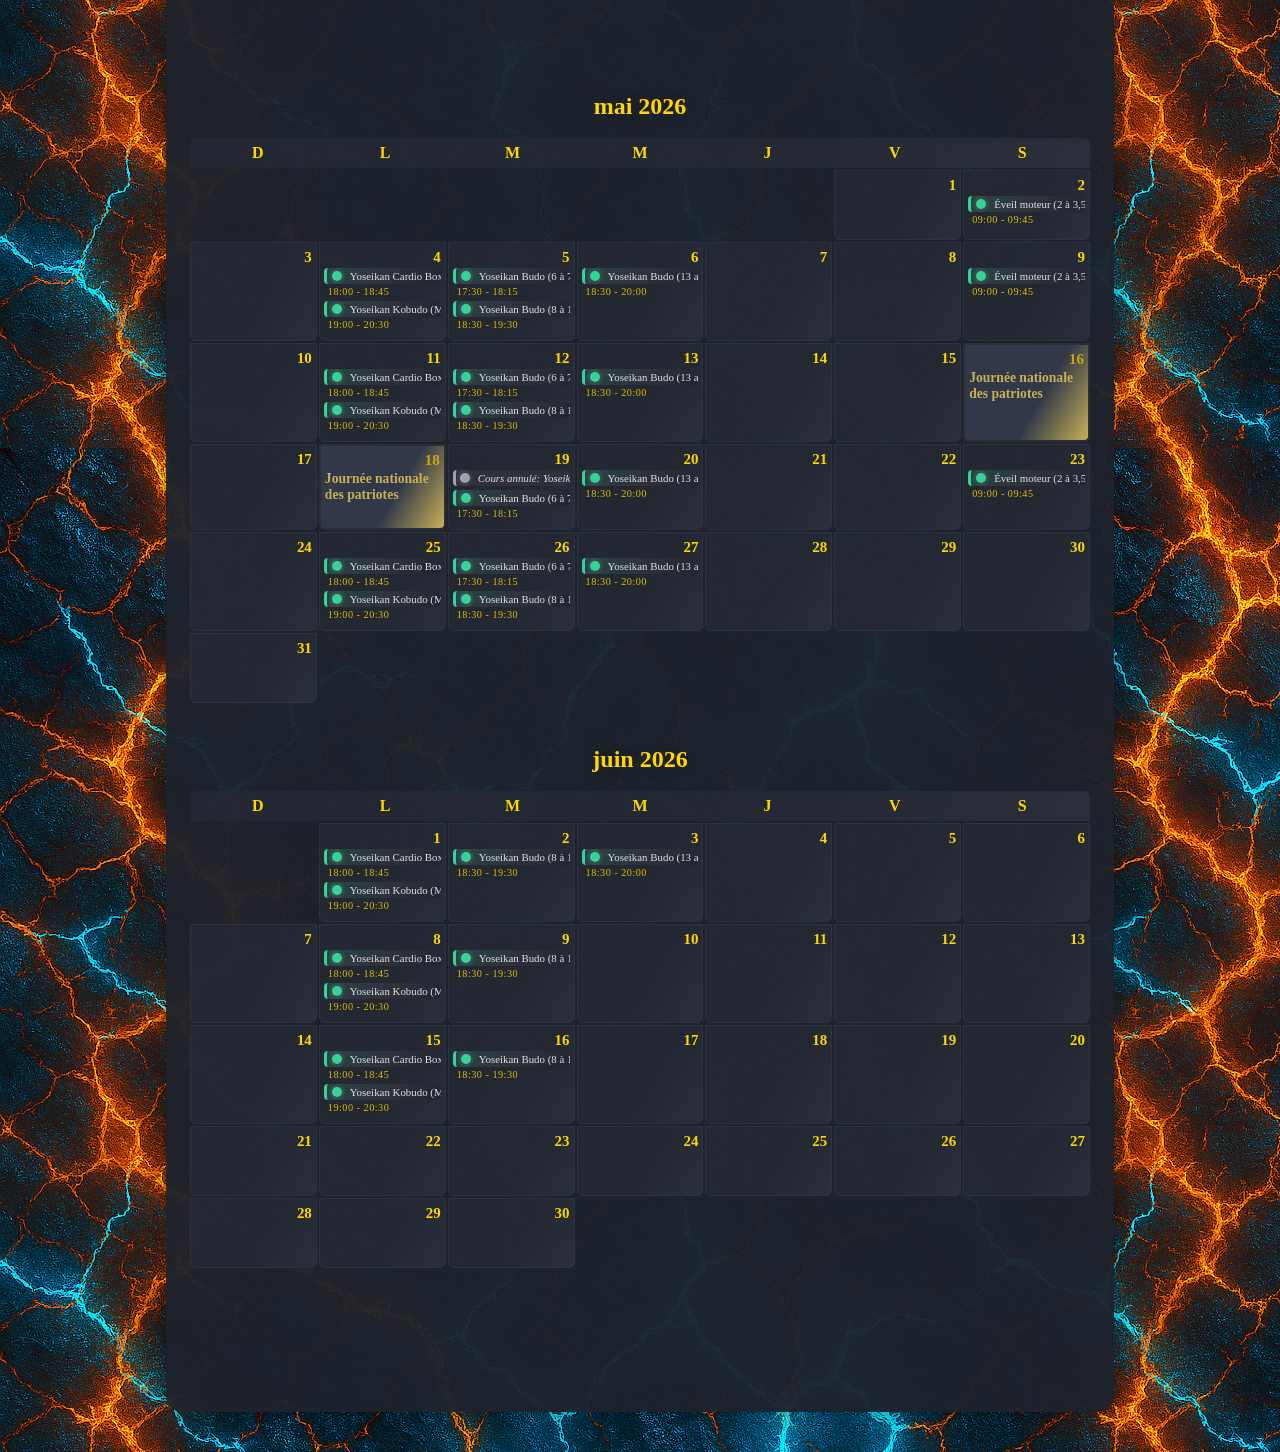
==== commit 7d5656c2: "Mise à jour de la page calendrier.html" ====
--- a/calendrier.html
+++ b/calendrier.html
@@ -367,7 +367,7 @@
                   <span class="course-session-dot" style="background:#34d399;" aria-hidden="true"></span>Yoseikan Budo (8 à 12 ans)<br>
                 </div>
                 <div class="course-hours">18:30 - 19:30</div>
-              </div></div></div><div class="calendar-cell"><div class="day-no">17</div></div><div class="calendar-cell"><div class="day-no">18</div></div><div class="calendar-cell"><div class="day-no">19</div></div><div class="calendar-cell"><div class="day-no">20</div></div><div class="calendar-cell"><div class="day-no">21</div></div><div class="calendar-cell"><div class="day-no">22</div></div><div class="calendar-cell"><div class="day-no">23</div></div><div class="calendar-cell"><div class="day-no">24</div></div><div class="calendar-cell"><div class="day-no">25</div></div><div class="calendar-cell"><div class="day-no">26</div></div><div class="calendar-cell"><div class="day-no">27</div></div><div class="calendar-cell"><div class="day-no">28</div></div><div class="calendar-cell"><div class="day-no">29</div></div><div class="calendar-cell today"><div class="day-no">30</div></div><div class="calendar-cell empty"></div><div class="calendar-cell empty"></div><div class="calendar-cell empty"></div><div class="calendar-cell empty"></div><div class="calendar-cell empty"></div><div class="calendar-cell empty"></div><div class="calendar-cell empty"></div><div class="calendar-cell empty"></div><div class="calendar-cell empty"></div><div class="calendar-cell empty"></div><div class="calendar-cell empty"></div></div></div></div>
+              </div></div></div><div class="calendar-cell"><div class="day-no">17</div></div><div class="calendar-cell"><div class="day-no">18</div></div><div class="calendar-cell"><div class="day-no">19</div></div><div class="calendar-cell"><div class="day-no">20</div></div><div class="calendar-cell"><div class="day-no">21</div></div><div class="calendar-cell"><div class="day-no">22</div></div><div class="calendar-cell"><div class="day-no">23</div></div><div class="calendar-cell"><div class="day-no">24</div></div><div class="calendar-cell"><div class="day-no">25</div></div><div class="calendar-cell"><div class="day-no">26</div></div><div class="calendar-cell"><div class="day-no">27</div></div><div class="calendar-cell"><div class="day-no">28</div></div><div class="calendar-cell"><div class="day-no">29</div></div><div class="calendar-cell"><div class="day-no">30</div></div><div class="calendar-cell empty"></div><div class="calendar-cell empty"></div><div class="calendar-cell empty"></div><div class="calendar-cell empty"></div><div class="calendar-cell empty"></div><div class="calendar-cell empty"></div><div class="calendar-cell empty"></div><div class="calendar-cell empty"></div><div class="calendar-cell empty"></div><div class="calendar-cell empty"></div><div class="calendar-cell empty"></div></div></div></div>
     </div>
 
     
